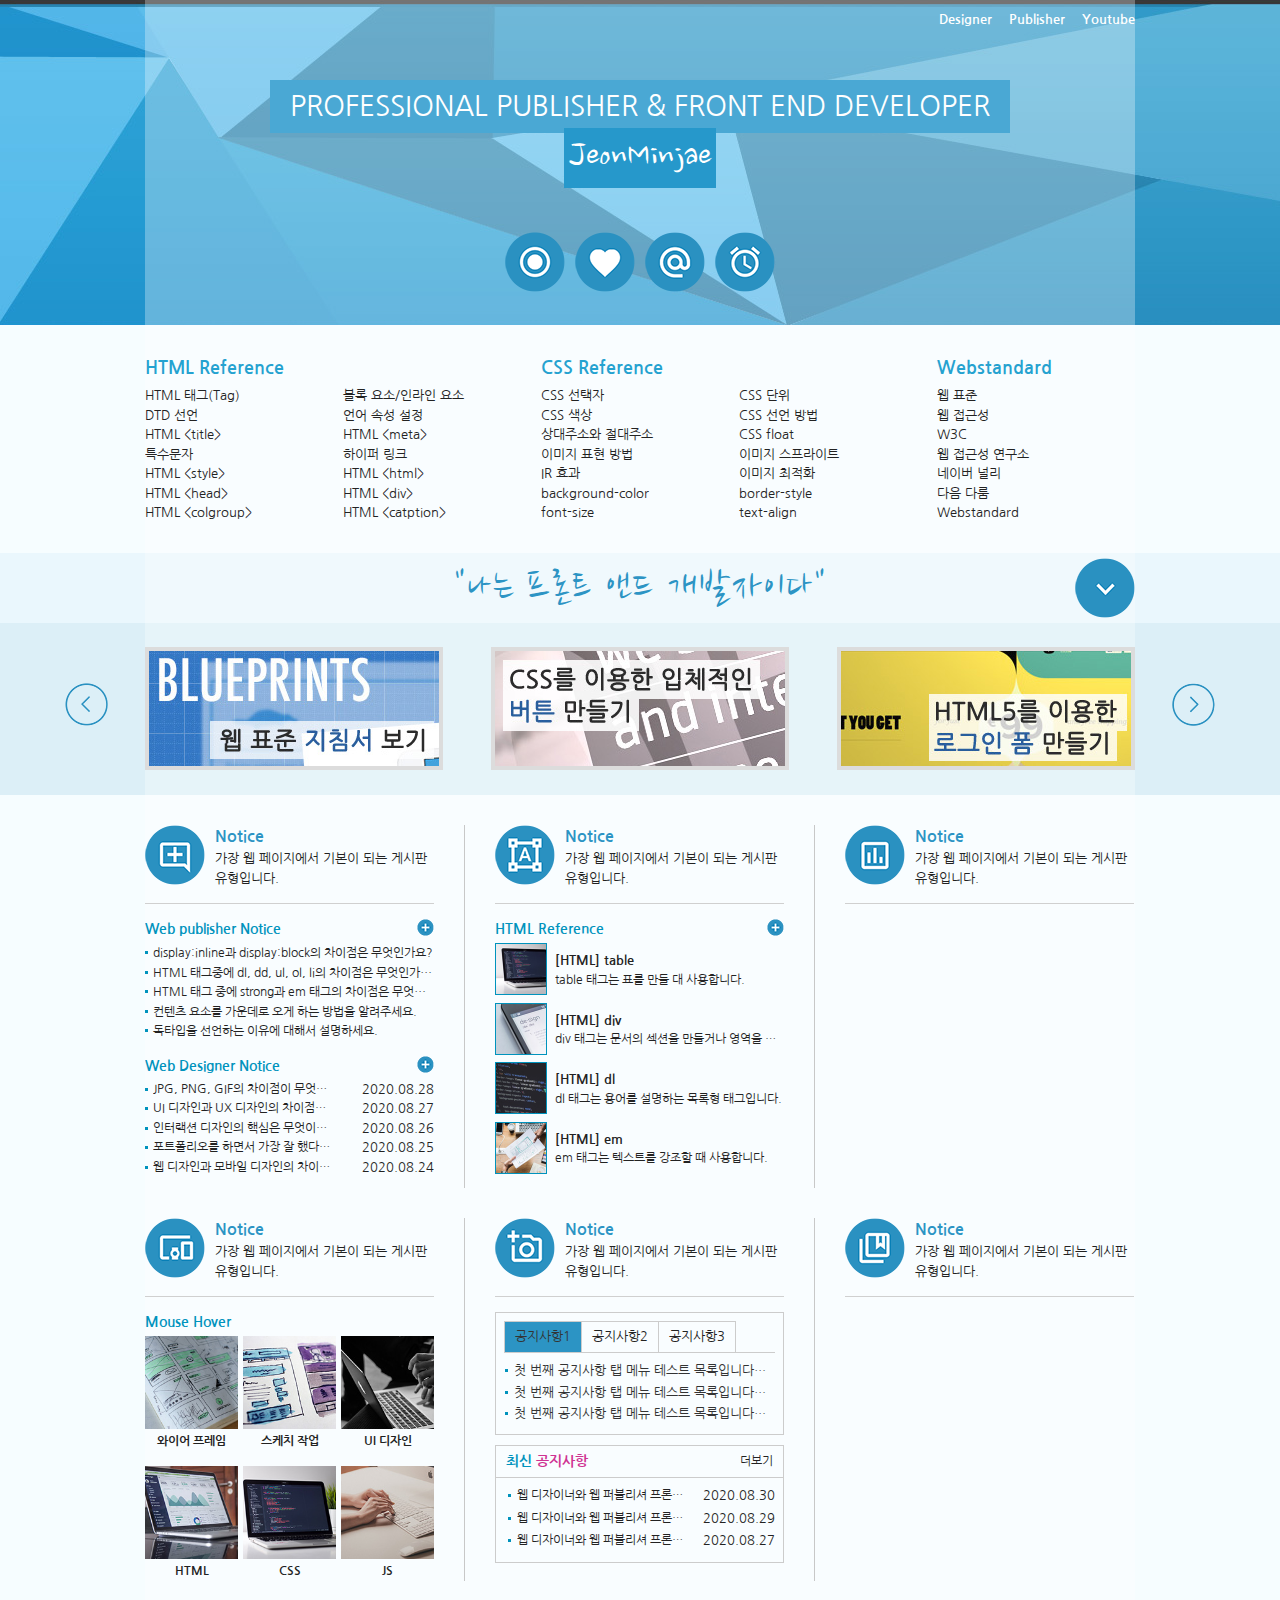
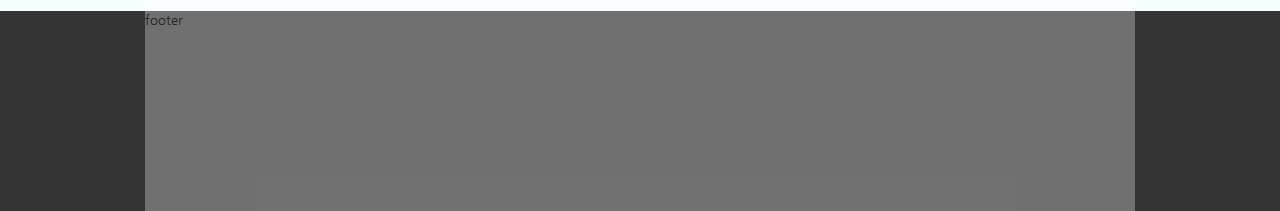
==== index.html @ 644de2c8 "Add files via upload" ====
<!DOCTYPE html>
<!-- 브라우저가 언어를 인식 -->
<html lang="ko">
<head>
    <!-- 언어설정 -->
    <meta charset="UTF-8">
    <meta name="author" content="JeonMinjae">
    <meta name="description" content="웹 표준을 준수한 사이트">
    <meta name="keywords" content="웹스토리보이,웹표준, 웹접근성, 사이트만들기">
    <meta name="generator" content="Visual Studio Code">
    <title>Web Standard Site</title>

    <!-- css Style -->
    <link rel="stylesheet" href="reset.css">
    <link rel="stylesheet" href="style.css">

    <!-- Web-Font -->
    <link href="https://fonts.googleapis.com/css2?family=Nanum+Gothic&display=swap" rel="stylesheet">
    <link href="https://fonts.googleapis.com/css2?family=Nanum+Brush+Script&display=swap" rel="stylesheet">
    <link href="https://fonts.googleapis.com/css2?family=Nanum+Brush+Script&display=swap" rel="stylesheet">

</head>
<body>
    <!-- 스킵 내비게이션 -->
    <div id="skip">
        <a href="#cont_nav">전체 메뉴 바로가기</a>
        <a href="#cont_ban">배너 메뉴 바로가기</a>
        <a href="#cont_cont">컨텐츠 영역 바로가기</a>
    </div>
    <!-- //스킵내비게이션 -->

    <div id="wrap">
        <div id="header">
            <div class="container">
                <div class="header">
                    <div class="header-menu">
                        <a href="#">Designer</a>
                        <a href="#">Publisher</a>
                        <a href="#">Youtube</a>
                    </div>
                    <!-- //header-menu -->
                    <div class="header-tit">
                        <h1>Professional Publisher &amp; Front End Developer</h1><br>
                        <a href="#">JeonMinjae</a>
                    </div>
                    <!-- //header-tit -->

                    <!-- 이미지를 표현하는 방법
                        1. img 태그로 표현(의미가 있을 때)/ alt 태그- 대체 문자 표현 필요
                        2. background 속성(의미가 없을 때) - 대체 문자 필요x
                        3. (최근)이미지를 background 속성으로 표현 / 가상으로 대체를 문자를 만들어줌(IR 효과)
                            이미지 스프라이트 속성때문// 용량 최소화 등등 효과있음
                    -->
                    <div class="header-icon">
                        <a href="#" class="icon1"><span class="ir_pm">icon1</span></a> 
                        <a href="#" class="icon2"><span class="ir_pm">icon2</span></a> 
                        <a href="#" class="icon3"><span class="ir_pm">icon3</span></a> 
                        <a href="#" class="icon4"><span class="ir_pm">icon4</span></a> 
                    </div>
                    <!-- //header-icon -->
                </div>
            </div>
        </div>
        <!-- header -->

        <div id="contents">
            <div id="cont_nav">
                <div class="container">
                    <h2 class="ir_su">전체 메뉴</h2>
                    <div class="nav">
                        <div>
                            <h3>HTML Reference</h3>
                            <ol>
                                <li><a href="#">HTML 태그(Tag)</a></li>
                                <li><a href="#">블록 요소/인라인 요소</a></li>
                                <li><a href="#">DTD 선언</a></li>
                                <li><a href="#">언어 속성 설정</a></li>
                                <li><a href="#">HTML &lt;title></a></li>
                                <li><a href="#">HTML &lt;meta></a></li>
                                <li><a href="#">특수문자</a></li>
                                <li><a href="#">하이퍼 링크</a></li>
                                <li><a href="#">HTML &lt;style></a></li>
                                <li><a href="#">HTML &lt;html></a></li>
                                <li><a href="#">HTML &lt;head></a></li>
                                <li><a href="#">HTML &lt;div></a></li>
                                <li><a href="#">HTML &lt;colgroup></a></li>
                                <li><a href="#">HTML &lt;catption></a></li>
                            </ol>
                        </div>
                        <div>
                            <h3>CSS Reference</h3>
                            <ol>
                                <li><a href="#">CSS 선택자</a></li>
                                <li><a href="#">CSS 단위</a></li>
                                <li><a href="#">CSS 색상</a></li>
                                <li><a href="#">CSS 선언 방법</a></li>
                                <li><a href="#">상대주소와 절대주소</a></li>
                                <li><a href="#">CSS float</a></li>
                                <li><a href="#">이미지 표현 방법</a></li>
                                <li><a href="#">이미지 스프라이트</a></li>
                                <li><a href="#">IR 효과</a></li>
                                <li><a href="#">이미지 최적화</a></li>
                                <li><a href="#">background-color</a></li>
                                <li><a href="#">border-style</a></li>
                                <li><a href="#">font-size</a></li>
                                <li><a href="#">text-align</a></li>
                            </ol>
                        </div>
                        <div class="last">
                            <h3>Webstandard</h3>
                            <ol>
                                <li><a href="#">웹 표준</a></li>
                                <li><a href="#">웹 접근성</a></li>
                                <li><a href="#">W3C</a></li>
                                <li><a href="#">웹 접근성 연구소</a></li>
                                <li><a href="#">네이버 널리</a></li>
                                <li><a href="#">다음 다룸</a></li>
                                <li><a href="#">Webstandard</a></li>
                            </ol>
                        </div>
                    </div>
                </div>
            </div>
            <!-- //content_nav-->
            <div id="cont_tit">
                <div class="container">
                    <div class="tit">
                        <h2>"나는 프론트 앤드 개발자이다"</h2>
                        <a href="#" class="btn"><span class="ir_pm">전체 메뉴</span></a>
                    </div>
                </div>
            </div>
            <!-- //cont_tit -->

            <div id="cont_ban">
                <div class="container">
                    <div class="ban">
                        <a href="#" class="prev"><spa class="ir_pm">이전 이미지</span></a>
                        <ul>
                            <li class="ban_img1"><a href="#"><img src="img/banner_link1.jpg" alt="웹 표준 지침서 보기"></a></li>
                            <li class="ban_img2"><a href="#"><img src="img/banner_link2.jpg" alt="CSS 버튼 만들기"></a></li>
                            <li class="ban_img3"><a href="#"><img src="img/banner_link3.jpg" alt="로그인 폼 만들기"></a></li>
                        </ul>
                        <a href="#" class="next"><span class="ir_pm">다음 이미지</span></a>
                    </div>
                </div>
            </div>
            <!-- //cont_ban -->
            <div id="cont_cont">
                <div class="container">
                    <div class="cont">
                        <div class="column col1">
                            <h3><span class="ico_img ir_pm">아이콘</span><span class="ico_title">Notice</span></h3>
                            <p class="ico_desc">가장 웹 페이지에서 기본이 되는 게시판 유형입니다.</p>
                            <!-- 게시판 -->
                            <div class="notice">
                                <h4>Web publisher Notice</h4>
                                <ul>
                                    <li><a href="#">display:inline과 display:block의 차이점은 무엇인가요?</a></li>
                                    <li><a href="#">HTML 태그중에 dl, dd, ul, ol, li의 차이점은 무엇인가요?</a></li>
                                    <li><a href="#">HTML 태그 중에 strong과 em 태그의 차이점은 무엇인가요?</a></li>
                                    <li><a href="#">컨텐츠 요소를 가운데로 오게 하는 방법을 알려주세요.</a></li>
                                    <li><a href="#">독타입을 선언하는 이유에 대해서 설명하세요.</a></li>
                                </ul>
                                <a href="#" class="more ir_pm" title="더보기">더보기</a>
                            </div>
                            <!-- //게시판 -->
                            
                            <!-- 게시판2 -->
                            <div class="notice2">
                                <h4>Web Designer Notice</h4>
                                <ul>
                                    <li><a href="#">JPG, PNG, GIF의 차이점이 무엇인가요?</a><span>2020.08.28</span></li>
                                    <li><a href="#">UI 디자인과 UX 디자인의 차이점을 설명하세요.</a><span>2020.08.27</span></li>
                                    <li><a href="#">인터랙션 디자인의 핵심은 무엇이라고 생각하나요?</a><span>2020.08.26</span></li>
                                    <li><a href="#">포트폴리오를 하면서 가장 잘 했다고 생각하는 부분은 무엇인가요?</a><span>2020.08.25</span></li>
                                    <li><a href="#">웹 디자인과 모바일 디자인의 차이가 무엇이라고 생각하나요?</a><span>2020.08.24</span></li>
                                </ul>
                                <a href="#" class="more ir_pm" title="더보기">더보기</a>
                            </div>
                            <!-- //게시판2 -->
                        </div> 
                        <!-- // col1-->
                        <div class="column col2">
                            <h3><span class="ico_img ir_pm">아이콘</span><span class="ico_title">Notice</span></h3>
                            <p class="ico_desc">가장 웹 페이지에서 기본이 되는 게시판 유형입니다.</p>
                            <!-- 게시판3 -->
                            <div class="notice3">
                                <h4>HTML Reference</h4>
                                <ul>
                                    <li>
                                        <a href="#">
                                            <img src="img/notice01.jpg" alt="이미지1">
                                            <strong>[HTML] table</strong>
                                            <span>table 태그는 표를 만들 대 사용합니다.</span>
                                        </a>
                                    </li>
                                    <li>
                                        <a href="#">
                                            <img src="img/notice02.jpg" alt="이미지2">
                                            <strong>[HTML] div</strong>
                                            <span>div 태그는 문서의 섹션을 만들거나 영역을 나눌 때 사용합니다.</span>
                                        </a>
                                    </li>
                                    <li>
                                        <a href="#">
                                            <img src="img/notice03.jpg" alt="이미지3">
                                            <strong>[HTML] dl</strong>
                                            <span>dl 태그는 용어를 설명하는 목록형 태그입니다.</span>
                                        </a>
                                    </li>
                                    <li>
                                        <a href="#">
                                            <img src="img/notice04.jpg" alt="이미지4">
                                            <strong>[HTML] em</strong>
                                            <span>em 태그는 텍스트를 강조할 때 사용합니다.</span>
                                        </a>
                                    </li>
                                </ul>
                                <a href="#" class="more ir_pm" title="더보기">더보기</a>
                            </div>
                            <!-- //게시판3 -->
                        </div> 
                        <!-- // col2-->
                        <div class="column col3">
                            <h3><span class="ico_img ir_pm">아이콘</span><span class="ico_title">Notice</span></h3>
                            <p class="ico_desc">가장 웹 페이지에서 기본이 되는 게시판 유형입니다.</p>
                        </div> 
                        <!-- // col3-->
                        <div class="column col4">
                            <h3><span class="ico_img ir_pm">아이콘</span><span class="ico_title">Notice</span></h3>
                            <p class="ico_desc">가장 웹 페이지에서 기본이 되는 게시판 유형입니다.</p>
                            
                            <!-- 오버 효과1 -->
                            <div class="notice_hover">
                                <h4>Mouse Hover</h4>
                                <ul>
                                    <li>
                                        <a href="#">
                                            <span><img src="img/sban01.jpg" alt="이미지1"> <em>바로 가기</em></span>
                                            <strong>와이어 프레임</strong>
                                        </a>
                                    </li>
                                    <li>
                                        <a href="#">
                                            <span><img src="img/sban02.jpg" alt="이미지2"> <em>바로 가기</em></span>
                                            <strong>스케치 작업</strong>
                                        </a>
                                    </li>
                                    <li>
                                        <a href="#">
                                            <span><img src="img/sban03.jpg" alt="이미지3"> <em>바로 가기</em></span>
                                            <strong>UI 디자인</strong>
                                        </a>
                                    </li>
                                </ul>
                            </div>
                            <!-- //오버 효과1 -->

                            <!-- 오버 효과2 -->
                            <div class="notice_hover mt15">
                                <h4 class="ir_su">Mouse Hover</h4>
                                <ul>
                                    <li>
                                        <a href="#">
                                            <span><img src="img/sban04.jpg" alt="이미지4"> <em>바로 가기</em></span>
                                            <strong>HTML</strong>
                                        </a>
                                    </li>
                                    <li>
                                        <a href="#">
                                            <span><img src="img/sban05.jpg" alt="이미지5"> <em>바로 가기</em></span>
                                            <strong>CSS</strong>
                                        </a>
                                    </li>
                                    <li>
                                        <a href="#">
                                            <span><img src="img/sban06.jpg" alt="이미지6"> <em>바로 가기</em></span>
                                            <strong>JS</strong>
                                        </a>
                                    </li>
                                </ul>
                            </div>
                            <!-- //오버 효과2 -->
                            
                        </div> 
                        <!-- // col4-->
                        <div class="column col5">
                            <h3><span class="ico_img ir_pm">아이콘</span><span class="ico_title">Notice</span></h3>
                            <p class="ico_desc">가장 웹 페이지에서 기본이 되는 게시판 유형입니다.</p>
                            <!-- 탭 메뉴 -->
                            <div class="tap-menu">
                                <h4 class="ir_su">탭 메뉴</h4>
                                <ul>
                                    <li class="active"><a href="#">공지사항1</a>
                                        <ul>
                                            <li><a href="#">첫 번째 공지사항 탭 메뉴 테스트 목록입니다. 첫 번째 공지사항 탭 메뉴 테스트 목록입니다.</a></li>
                                            <li><a href="#">첫 번째 공지사항 탭 메뉴 테스트 목록입니다. 첫 번째 공지사항 탭 메뉴 테스트 목록입니다.</a></li>
                                            <li><a href="#">첫 번째 공지사항 탭 메뉴 테스트 목록입니다. 첫 번째 공지사항 탭 메뉴 테스트 목록입니다.</a></li>
                                        </ul>
                                    </li>
                                    <li><a href="#">공지사항2</a>
                                        <ul style="display: none;">
                                            <li><a href="#">두 번째 공지사항 탭 메뉴 테스트 목록입니다.</a></li>
                                            <li><a href="#">두 번째 공지사항 탭 메뉴 테스트 목록입니다.</a></li>
                                            <li><a href="#">두 번째 공지사항 탭 메뉴 테스트 목록입니다.</a></li>
                                        </ul>
                                    </li>
                                    <li><a href="#">공지사항3</a>
                                        <ul style="display: none;">
                                            <li><a href="#">세 번째 공지사항 탭 메뉴 테스트 목록입니다.</a></li>
                                            <li><a href="#">세 번째 공지사항 탭 메뉴 테스트 목록입니다.</a></li>
                                            <li><a href="#">세 번째 공지사항 탭 메뉴 테스트 목록입니다.</a></li>
                                        </ul>
                                    </li>
                                </ul>
                            </div>
                            <!-- //탭 메뉴 -->
                            <!-- 게시판4 -->
                            <div class="notice4">
                                <ul> 
                                    <li><h4>최신 <em>공지사항</em> <span><a href="#">더보기</a></span></h4>
                                        <ul>
                                            <li><a href="#">웹 디자이너와 웹 퍼블리셔 프론트 엔드 개발자</a><span>2020.08.30</span></li>
                                            <li><a href="#">웹 디자이너와 웹 퍼블리셔 프론트 엔드 개발자</a><span>2020.08.29</span></li>
                                            <li><a href="#">웹 디자이너와 웹 퍼블리셔 프론트 엔드 개발자</a><span>2020.08.27</span></li>
                                        </ul>
                                    </li>
                                    
                                </ul>
                            </div>
                            <!-- //게시판4 -->
                        </div> 
                        <!-- // col5-->
                        <div class="column col6">
                            <h3><span class="ico_img ir_pm">아이콘</span><span class="ico_title">Notice</span></h3>
                            <p class="ico_desc">가장 웹 페이지에서 기본이 되는 게시판 유형입니다.</p>
                        </div> 
                        <!-- // col6-->
                    </div>
                    <!-- //cont -->
                </div>
                <!-- //container -->
            </div>
            <!-- //cont_cont -->
        </div>
        <!-- //contents -->

        <div id="footer">
            <div class="container">footer</div>
        </div>
        <!-- //footer -->
    </div>
    <!-- //wrap -->

</body>
</html>
---- style.css ----
/* css 언어설정 */
@charset "utf-8";

/* 스킵 내비게이션 */
#skip{
    position: relative;
}
#skip a{
    /* 절대적인 위치 */
    position: absolute;
    left: 0px;
    top: -35px;
    border: 1px solid #fff;
    background: #333;
    color: #fff;
    line-height: 30px;
    width: 150px;
    text-align: center;
    font-size: 14px;
}
/* //스킵네비게이션 */


/* focus는 마우스가 탭됬을때 */
#skip a:active, #skip a:focus{
    top:0px;
}

/* 레이아웃 */
#header{
    height: 325px;
    /* repeat-x x축으로 반복 */
    background: url(img/header_bg.jpg) center top repeat-x;
}
#footer{
    height: 200px;
    background: #333;
}

/* 컨텐츠 레이아웃 */
#cont_nav { background-color: #f6fdff;}
#cont_tit { background-color: #EAF7FD;}
#cont_ban { background-color: #dceff7;}
#cont_cont { background-color: #f6fdff;}

/* 컨테이너 */
.container{
    width: 990px;
    margin: 0 auto;
    height: inherit;
    background: rgba(255, 255, 255, 0.3);
}
/* //컨테이너 */


/* 헤더 */
.header .header-menu{
    text-align: right;
    font-weight: 600;
}
.header .header-menu a{
    color:#fff;
    padding: 10px 0px 10px 13px;
    /* a태그는 inline 구조라 위아래 padding이 안먹힘 따라서 
    inline-block 구조로 해줘야함 */
    display: inline-block;
}
.header .header-menu a:hover{
    color: #666;
}
.header .header-tit{
    text-align: center;
}
.header .header-tit h1{
    background-color: #4aa8d4;
    font-size: 28px;
    padding: 5px 20px 6px 20px;
    display: inline-block;
    color: #fff;
    margin-top: 40px;
    font-weight: normal;
    text-transform: uppercase;
}
.header .header-tit a{
    display: inline-block;
    background-color: #2698cb;
    font-size: 40px;
    color:#fff;
    padding: 0 5px;
    margin-top: -5px;
    font-family: 'Nanum Brush Script', cursive;
}
.header .header-icon{
    text-align: center;
    margin-top: 30px;
}
.header .header-icon a{
    width: 60px;
    height: 60px;
    background: url(img/icon.png);
    display: inline-block;
    margin: 0 3px;
}
.header .header-icon a.icon1{
    background-position: 0 0;
}
.header .header-icon a.icon2{
    background-position: 0 -60px;
}
.header .header-icon a.icon3{
    background-position: 0 -120px;
}
.header .header-icon a.icon4{
    background-position: 0 -180px;
}
.header .header-icon a.icon1:hover{
    background-position: -60px 0;
}
.header .header-icon a.icon2:hover{
    background-position: -60px -60px;
}
.header .header-icon a.icon3:hover{
    background-position: -60px -120px;
}
.header .header-icon a.icon4:hover{
    background-position: -60px -180px;
}
/* //헤더 */


/* 전체 메뉴*/

/* float: left로 인한 영역깨짐(height:0) 방지법
    1. 깨지는 영역에 똑같이 float:left를 사용(비추) 왜? 모든 영역에 float 사용해야 됨
    2. float의 성질을 차단하는 clear:both; 를 사용한다. (X) 왜? 어떤 영역이 깨졌는지 찾기 어려움
    3. float을 사용한 상위 박스한테 overflow:hidden을 사용(O) 현재 수준에 맞음
    4. clearfix를 사용 (O) 가장 좋은 방법
*/
.nav{
    overflow: hidden;
    padding: 30px 0;
}
.nav > div {
    float: left;
    width: 40%;
}
/*last-child는 ie9부터 사용 가능*/
.nav > div:last-child{
    width: 20%;
}
.nav > div h3{
    font-size: 18px;
    color: #25a2d0;
    margin-bottom: 4px;
    font-weight: bold;
}
.nav > div ol{
    overflow: hidden;
}
.nav > div ol li{
    float: left;
    width: 50%;
}
.nav > div.last ol li{
    width: 100%;
}
.nav > div ol li a:hover{
    text-decoration: underline;
}
/* //전체 매뉴 */


/* 타이틀 */
.tit{
    position: relative;
    /* 자식 태그의 포지션 absoulte는 포지션 relative속성을 준 부모 태그가 기준점이 된다. */
    
}
.tit h2{
    font-size: 40px;
    text-align: center;
    padding: 5px 0;
    letter-spacing: 2px;  /* letter-spacing: 글자간의 간격 */
    color: #2c94c4;
    font-family: 'Nanum Brush Script', cursive;
}
.tit .btn{
    position: absolute;
    top: 5px;
    right: 0;
    width: 60px;
    height: 60px;
    background: url(img/icon.png) no-repeat 0 -600px;
}
/* //타이틀 */


/* 배너 */
.ban{
    position: relative;
    padding: 24px 0 20px;
}
.ban a.prev {
    left: -80px;
    position: absolute;
    top: 60px;
    width: 43px;
    height: 43px;
    background: url(img/icon.png) no-repeat -150px 0;
}
.ban a.prev:hover{
    background-position: -193px 0;
}
.ban a.next{
    right: -80px;
    position: absolute;
    top: 60px;
    width: 43px;
    height: 43px;
    background: url(img/icon.png) no-repeat -150px -43px;
}
.ban a.next:hover{
    background-position: -193px -43px;
}
.ban ul{
    overflow: hidden;
}
.ban ul li{
    float: left;
    width: 330px;

}
    /* :last-child와 :nth-child는 ie9부터 적용 가능 */
    /* 
        .ban ul li:last-child{
        text-align: right;
        }
        .ban ul li:nth-child(2){
        text-align: center;
        } 
    */
.ban ul li.ban_img1{
    text-align: left;
}
.ban ul li.ban_img2{
    text-align: center;
}
.ban ul li.ban_img3{
    text-align: right;
}
.ban ul li img{
    border: 4px solid #dcdcdc;
}
.ban ul li img:hover{
    border-color: #98bcdc;
}
/* //배너 */


/* 컨텐츠 */
.cont{
    overflow: hidden;
    padding-top : 30px;
}
.cont .column {
    width: 289px;
    height: 363px;
    float: left;
    margin: 0 30px 30px 0;
    padding-right: 30px;
    position: relative;
}
.cont .col1{
    border-right: 1px solid #c8c8c8;
}
.cont .col2{
    border-right: 1px solid #c8c8c8;
}
.cont .col3{
    margin-right: 0;
    padding-right: 0;
}
.cont .col4{
    border-right: 1px solid #c8c8c8;
}
.cont .col5{
    border-right: 1px solid #c8c8c8;
}
.cont .col6{
    margin-right: 0;
    padding-right: 0;
}
.cont .column .ico_img{
    display: block;
    width: 60px;
    height: 60px;
    background: url(img/icon.png);
    position: absolute;
    left: 0;
    top: 0;
}
.cont .column .ico_title{
    padding-left: 70px;
    font-size: 16px;
    color: #2c94c4;
    font-weight: bold;
}
.cont .column .ico_desc{
    padding-left: 70px;
    border-bottom: 1px solid #d0d0d0;
    padding-bottom: 15px;
    margin-bottom: 15px;
}
.cont .col1 .ico_img{
    background-position: 0px -240px;
}
.cont .col2 .ico_img{
    background-position: 0px -300px;
}
.cont .col3 .ico_img{
    background-position: 0px -360px;
}
.cont .col4 .ico_img{
    background-position: 0px -420px;
}
.cont .col5 .ico_img{
    background-position: 0px -480px;
}
.cont .col6 .ico_img{
    background-position: 0px -540px;
}
.cont .col1 .ico_img:hover{
    background-position: -60px -240px;
}
.cont .col2 .ico_img:hover{
    background-position: -60px -300px;
}
.cont .col3 .ico_img:hover{
    background-position: -60px -360px;
}
.cont .col4 .ico_img:hover{
    background-position: -60px -420px;
}
.cont .col5 .ico_img:hover{
    background-position: -60px -480px;
}
.cont .col6 .ico_img:hover{
    background-position: -60px -540px;
}
/* //컨텐츠 */


/* 게시판 */
.notice{
    position: relative;
}
.notice h4 {
    font-size: 14px;
    color: #0093bd;
    padding-bottom: 3px;
    font-weight: bold;
}
.notice ul li {
    /* li 한줄 효과 */
    overflow: hidden;
    text-overflow: ellipsis;
    white-space: nowrap;
    /* li앞에 점 만들기 */
    background: url(img/dot.gif) no-repeat 0 8px;
    padding-left: 8px;
}
.notice ul li a {
    font-size: 12px;
}
.notice a.more{
    position: absolute;
    right: 0;
    top: 0;
    display: block;
    background: url(img/icon.png) -150px -90px;
    width: 17px;
    height: 17px;
}
/* //게시판1 */

/* 게시판2 */
.notice2 {
    position: relative;
    margin-top: 15px;
}
.notice2 h4{
    font-size: 14px;
    color: #0093bd;
    padding-bottom: 3px;
    font-weight: bold;
}
.notice2 li{
    overflow: hidden;
    background: url(img/dot.gif) no-repeat 0 8px;
    padding-left: 8px;
}
.notice2 li a{
    font-size: 12px;
    float: left;
    width: 65%;
    overflow: hidden;
    text-overflow: ellipsis;
    white-space: nowrap;
}
.notice2 li span{
    float: right;
    width: 30%;
    text-align: right;
}
.notice2 a.more{
    position: absolute;
    right: 0;
    top: 0;
    display: block;
    background: url(img/icon.png) -150px -90px;
    width: 17px;
    height: 17px;
}
/* //게시판2 */

/* 게시판3 */
.notice3{
    position: relative;
}
.notice3 h4{
    font-size: 14px;
    color: #0093bd;
    padding-bottom: 3px;
    font-weight: bold;
}

.notice3 li{
    position: relative;
    padding: 8px 0 14px 60px;
}

.notice3 li a img{
    width: 50px;
    position: absolute;
    left: 0;
    top: 0;
    border: 1px solid #0093bd;
}
.notice3 li a strong{
    display: block;
    /* 한 줄 효과 */
    overflow: hidden;
    text-overflow: ellipsis;
    white-space: nowrap;
}
.notice3 li a span{
    display: block;
    overflow: hidden;
    text-overflow: ellipsis;
    white-space: nowrap;
    font-size: 12px;
}
.notice3 a.more{
    position: absolute;
    right: 0;
    top: 0;
    display: block;
    background: url(img/icon.png) -150px -90px;
    width: 17px;
    height: 17px;
}
/* //게시판3 */

/* 마우스 오버 효과1 */
.notice_hover h4{
    font-size: 14px;
    color: #0093bd;
    padding-bottom: 3px;
    font-weight: bold;
}
.notice_hover ul {
    overflow: hidden;
}
.notice_hover li {
    float: left;
    width: 93px;
    margin-right: 5px;
    text-align: center;
}
.notice_hover li:last-child{
    margin-right: 0;
}
.notice_hover li a span{
    position: relative;
    display: block;
    width: 93px;
    height: 93px;
    line-height: 93px;
}
.notice_hover li a span img{
    width: 100%;
}
.notice_hover li a span em {
    position: absolute;
    left: 0;
    top: 0;
    background-color: rgba(0, 0, 0, 0.7);
    color: #fff;
    width: 100%;
    height: 100%;
    /* 호버 효과 줄때 visibility: hidden, visible 이용 */
    visibility: hidden;
}
.notice_hover li a span:hover em{
    visibility: visible;
}
.notice_hover li a strong{
    display: inline-block;
    padding-top: 3px;
    font-size: 12px;
}

/* //마우스 오버 효과1 */

/* 
콘텐츠 요소를 보이지 않게 하는 방법
    1. display: none <-> display: block (영역이 사라짐)
    2. visibility : hidden <-> visibility : visible; (영역 유지)
    3. opacity: 0 <-> opacity: 1; (영역 유지)
    4. width: 0, height: 0, overflow:hidden; 
*/

/* tap-menu */

.tap-menu{
    position: relative;
    border: 1px solid #ccc;
    padding: 8px;
    height: 105px;
}
.tap-menu ul{
    overflow: hidden;
    border-bottom:  1px solid #ccc;
}
.tap-menu ul li{
    float: left;
    border: 1px solid #ccc;

    /* 겹치는 border을 한 줄로 보이게 하는 방법 */
    margin-right: -1px;
    margin-bottom: -1px;
    
}
.tap-menu ul li a{
    display: block;
    padding: 5px 10px;
}
.tap-menu ul li ul{
    position: absolute;
    left: 0;
    top: 48px;
    width: 270px;
    border: 0;
}
.tap-menu ul li ul li{
    float: none;
    border: 0;
    background:url(img/dot.gif) no-repeat 9px 8px;
    padding-left: 18px;
}
.tap-menu ul li ul li a{
    overflow: hidden;
    text-overflow: ellipsis;
    white-space: nowrap;
    width: 100%;
    padding: 0 0 3px 0;
}

.tap-menu ul li.active{
    background: #2c94c4;
}
.tap-menu ul li.active a{
    color: #333;
}

/* 게시판4 */
.notice4{
    position: relative;
    padding-top: 10px
}
.notice4 ul{
    float: left;
    border: 1px solid #ccc;
}
.notice4 ul li h4{
    font-size: 14px;
    color: #0093bd;
    padding-top: 3px;
    font-weight: bold;
    padding: 5px 10px;
}
.notice4 ul li h4 em{
    color : #cf3292
}
.notice4 ul li h4 span{
    float: right;
    color: #333;
    font-size: 12px;
    font-weight: normal;
    line-height: 21px;
}
.notice4 ul li ul{
    padding : 8px 3px;
    margin: 0 -1px -1px -1px;
}
.notice4 ul li ul li{
    float: none;
    border: 0;
    background:url(img/dot.gif) no-repeat 9px 8px;
    padding: 0 0 3px 18px;
}
.notice4 ul li ul li a{
    font-size: 12px;
    float: left;
    width: 65%;
    overflow: hidden;
    text-overflow: ellipsis;
    white-space: nowrap;
}
.notice4 ul li ul li span{
    padding-left: 15px;
    width: 35%;
}

/* //게시판4 */
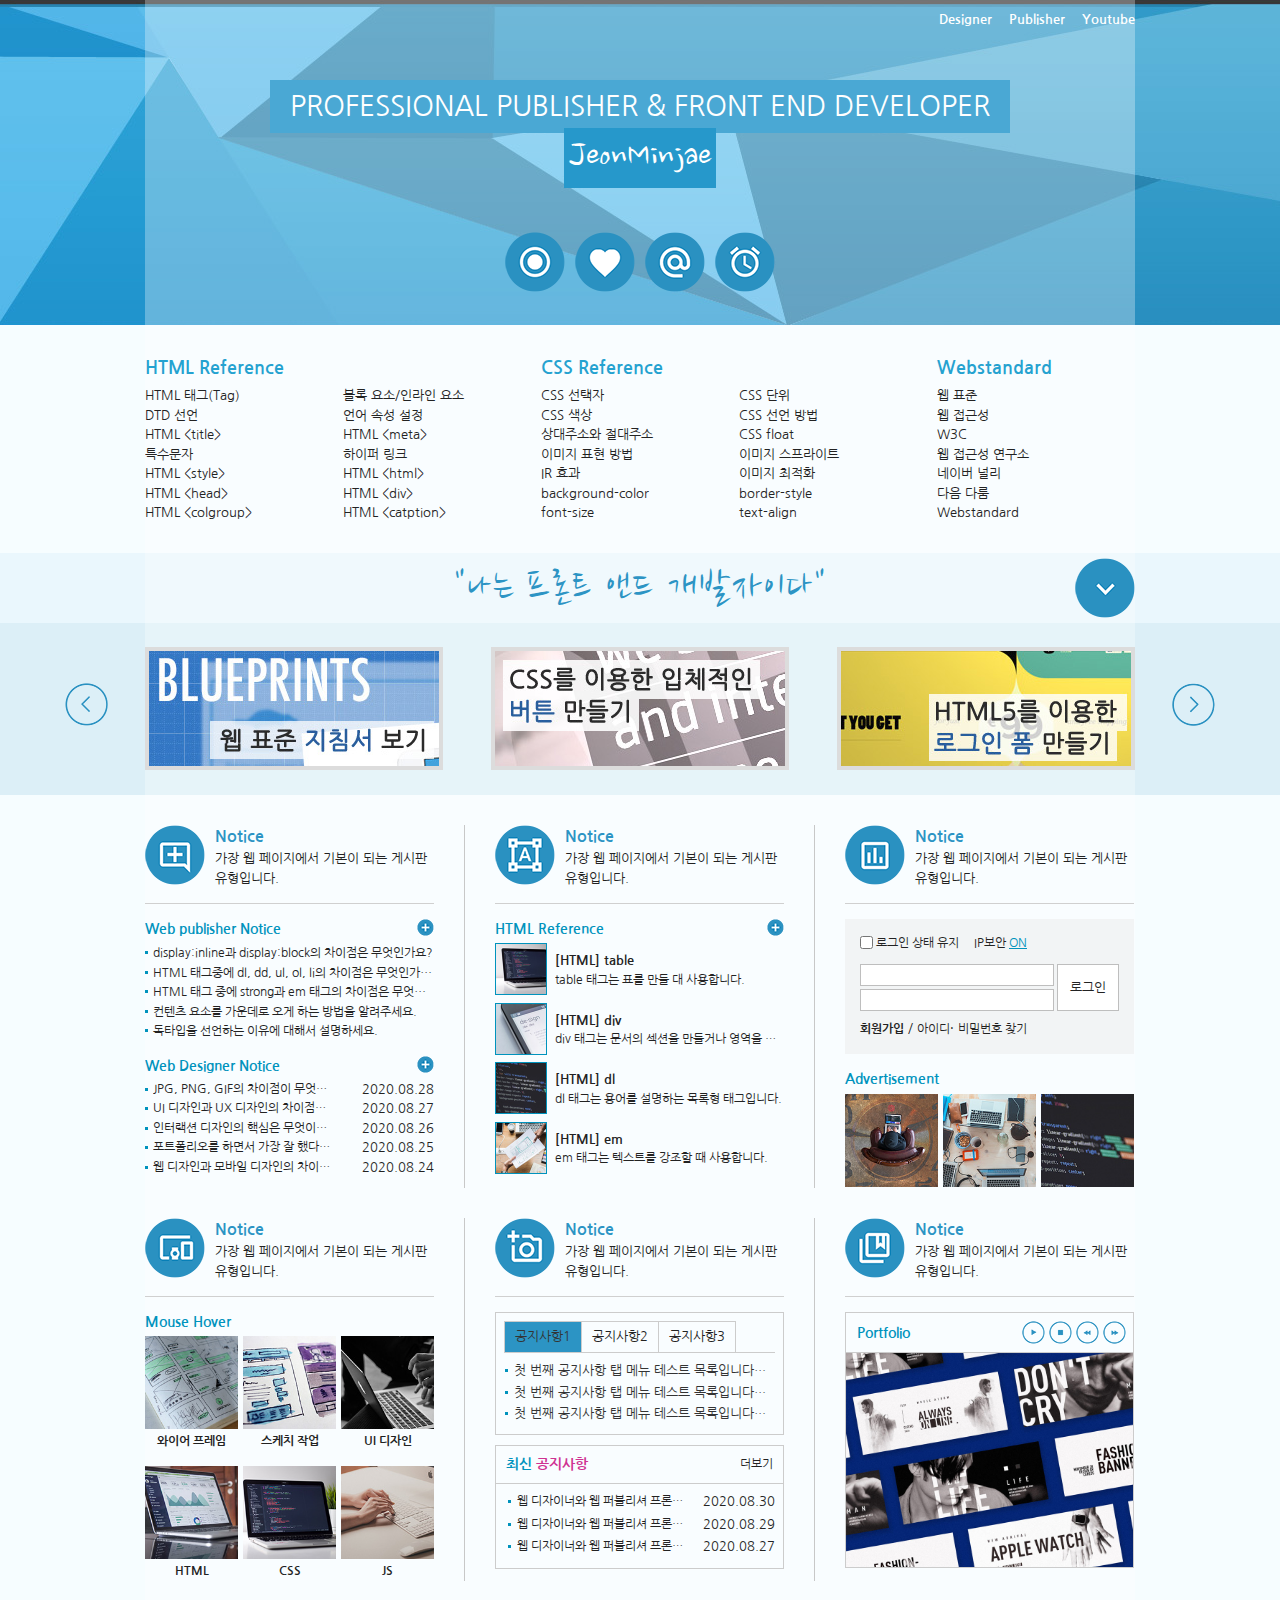
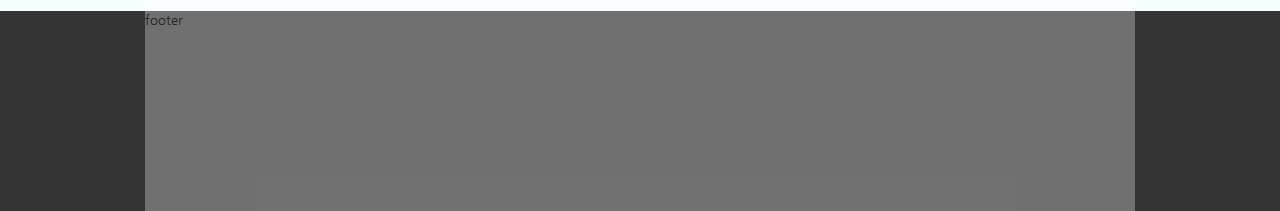
==== commit cb2f700d: "Add files via upload" ====
--- a/index.html
+++ b/index.html
@@ -225,6 +225,58 @@
                         <div class="column col3">
                             <h3><span class="ico_img ir_pm">아이콘</span><span class="ico_title">Notice</span></h3>
                             <p class="ico_desc">가장 웹 페이지에서 기본이 되는 게시판 유형입니다.</p>
+                            <!-- 로그인 폼 -->
+                            <div id="login-wrap">
+                                <h4 class="ir_su">로그인 정보</h4>
+                                <form id="login-form" name="login-form" action="post">
+                                    <fieldset>
+                                        <legend class="ir_su">로그인 및 관련 설정</legend>
+                                        <div class="login-header">
+                                            <h5 class="ir_su">로그인 보안</h5>
+                                            <div class="lh-check">
+                                                <!-- 접근성으로 위해서 input id와 label id를 같게 해줘야함 그러면 글자만 클릭해도 체크됨 -->
+                                                <input id="infor-check" type="checkbox" class="input-check">
+                                                <label for="infor-check">로그인 상태 유지</label>
+                                            </div>
+                                            <div class="lh-ip">
+                                                IP보안 <em>ON</em>
+                                            </div>
+                                        </div>
+                                        <div class="login-content">
+                                            <h5 class="ir_su">로그인 영역</h5>
+                                            <div class="lc-text">
+                                                <label for="uid" class="ir_su">아이디</label>
+                                                <input type="text" name="uid" id="uid" class="input-text" maxlength="20">
+                                                <label for="upw" class="ir_su">비밀번호</label>
+                                                <input type="password" name="upw" id="upw" class="input-text" maxlength="20">
+                                            </div>
+                                            <button class="lc-btn" type="submit">로그인</button>
+                                        </div>
+                                        <div class="login-footer">
+                                            <h5 class="ir_su">로그인 문제 해결</h5>
+                                            <ul>
+                                                <li><a href="#"><strong>회원가입</strong></a> / </li>
+                                                <li><a href="#">아이디</a>&middot;
+                                                <a href="#">비밀번호 찾기</a>
+                                                </li>
+                                                
+                                            </ul>
+                                        </div>
+                                    </fieldset>
+                                </form>
+                            </div>
+                            <!-- //로그인 폼 -->
+
+                            <!-- 팝업 -->
+                            <div class="popup">
+                                <h4>Advertisement</h4>
+                                <ul>
+                                    <li><a href="#"><img src="img/sban07.jpg" alt="이미지1"></a></li>
+                                    <li><a href="#"><img src="img/sban08.jpg" alt="이미지2"></a></li>
+                                    <li class="last"><a href="#"><img src="img/sban09.jpg" alt="이미지3"></a></li>
+                                </ul>
+                            </div>
+                            <!-- //팝업 -->
                         </div> 
                         <!-- // col3-->
                         <div class="column col4">
@@ -335,6 +387,28 @@
                         <div class="column col6">
                             <h3><span class="ico_img ir_pm">아이콘</span><span class="ico_title">Notice</span></h3>
                             <p class="ico_desc">가장 웹 페이지에서 기본이 되는 게시판 유형입니다.</p>
+                            <!-- 갤러리 -->
+                            <div class="gallery">
+                                <h4>Portfolio</h4>
+                                <div class="gallery-btn">
+                                    <ul>
+                                        <li class="gb-icon1"><a href="#"><span class="ir_pm">시작</span></a></li>
+                                        <li class="gb-icon2"><a href="#"><span class="ir_pm">정지</span></a></li>
+                                        <li class="gb-icon3"><a href="#"><span class="ir_pm">이전이미지</span></a></li>
+                                        <li class="gb-icon4"><a href="#"><span class="ir_pm">다음이미지</span></a></li>
+                                    </ul>
+                                </div>
+                                <div class="gallery-img">
+                                    <ul>
+                                        <li><a href="#"><img src="img/gallery01.jpg" alt="갤러리1"></a></li>
+                                        <li><a href="#"><img src="img/gallery02.jpg" alt="갤러리2"></a></li>
+                                        <li><a href="#"><img src="img/gallery03.jpg" alt="갤러리3"></a></li>
+                                        <li><a href="#"><img src="img/gallery04.jpg" alt="갤러리4"></a></li>
+                                        <li><a href="#"><img src="img/gallery05.jpg" alt="갤러리5"></a></li>
+                                    </ul>
+                                </div>
+                            </div>
+                            <!-- //갤러리 -->
                         </div> 
                         <!-- // col6-->
                     </div>
--- a/style.css
+++ b/style.css
@@ -556,6 +556,7 @@
     display: block;
     padding: 5px 10px;
 }
+
 .tap-menu ul li ul{
     position: absolute;
     left: 0;
@@ -577,6 +578,10 @@
     padding: 0 0 3px 0;
 }
 
+.tap-menu ul li ul li a:hover{
+    color: #390;
+}
+
 .tap-menu ul li.active{
     background: #2c94c4;
 }
@@ -598,7 +603,7 @@
     color: #0093bd;
     padding-top: 3px;
     font-weight: bold;
-    padding: 5px 10px;
+    padding: 8px 10px;
 }
 .notice4 ul li h4 em{
     color : #cf3292
@@ -633,4 +638,152 @@
     width: 35%;
 }
 
-/* //게시판4 */+/* //게시판4 */
+
+/* 갤러리 */
+.gallery{
+    border: 1px solid #ccc;
+    height: 254px;
+    position: relative;
+    overflow: hidden;
+}
+.gallery h4{
+    font-size: 14px;
+    color: #0093bd;
+    border-bottom: 1px solid #ccc;
+    padding: 10px 0 8px 11px;
+    font-weight: bold;
+}
+.gallery .gallery-btn{
+    position: absolute;
+    right: 5px;
+    top: 7px;
+
+}
+.gallery .gallery-btn ul {
+    overflow: hidden;
+}
+.gallery .gallery-btn li{
+    float: left;
+    margin: 1px 2px;
+}
+.gallery .gallery-btn li a{
+    display: block;
+    width: 23px;
+    height: 23px;
+    background: url(img/icon.png) no-repeat;
+}
+.gallery .gallery-btn li.gb-icon1 a{
+    background-position: -150px -120px;
+}
+.gallery .gallery-btn li.gb-icon2 a{
+    background-position: -150px -143px;
+}
+.gallery .gallery-btn li.gb-icon3 a{
+    background-position: -150px -166px;
+}
+.gallery .gallery-btn li.gb-icon4 a{
+    background-position: -150px -189px;
+}
+.gallery .gallery-btn li.gb-icon1 a:hover{
+    background-position: -173px -120px;
+}
+.gallery .gallery-btn li.gb-icon2 a:hover{
+    background-position: -173px -143px;
+}
+.gallery .gallery-btn li.gb-icon3 a:hover{
+    background-position: -173px -166px;
+}
+.gallery .gallery-btn li.gb-icon4 a:hover{
+    background-position: -173px -189px;
+}
+.gallery .gallery-img img{
+    width: 100%;
+}
+
+/* //갤러리 */
+
+/* 로그인 */
+#login-wrap{
+    background-color: #f2f4f5;
+    padding: 15px;
+    margin-bottom: 15px;
+}
+.login-header{
+    overflow: hidden;
+    font-size: 12px;
+    height: 30px;
+}
+.login-header .lh-check{
+    float: left;
+    padding-right: 15px;
+}
+.login-header .lh-check .input-check{
+    vertical-align: -2px;
+}
+.login-header .lh-ip{
+    float: left;
+}
+.login-header .lh-ip em{
+    color: #0093bd;
+    text-decoration: underline;
+}
+.login-content{
+    position: relative;
+}
+.login-content .lc-btn{
+    position: absolute;
+    right: 0;
+    top: 0;
+    width: 62px;
+    height: 47px;
+    background-color: #fff;
+    border: 1px solid #bebebe;
+}
+.login-content .input-text{
+    width: 182px;
+    height: 16px;
+    padding: 2px 5px;
+    border: 1px solid #bebebe;
+    margin-bottom: 3px;
+    background-color: #fff;
+}
+.login-footer{
+    margin-top: 5px;
+}
+.login-footer li{
+    display: inline;
+}
+.login-footer li a{
+    font-size: 12px;
+}
+/* //로그인 */
+
+/* 팝업 */
+.popup{
+}
+.popup h4{
+    font-size: 14px;
+    color: #0093bd;
+    padding-bottom: 4px;
+    font-weight: 700;
+}
+.popup ul{
+    overflow: hidden;
+}
+.popup li{
+    float: left;
+    width: 93px;
+    margin-right: 5px;
+}
+.popup li.last{
+    margin-right: 0;
+}
+.popup li a{
+
+}
+.popup li a img{
+    width: 100%;
+}
+/* //팝업 */
+
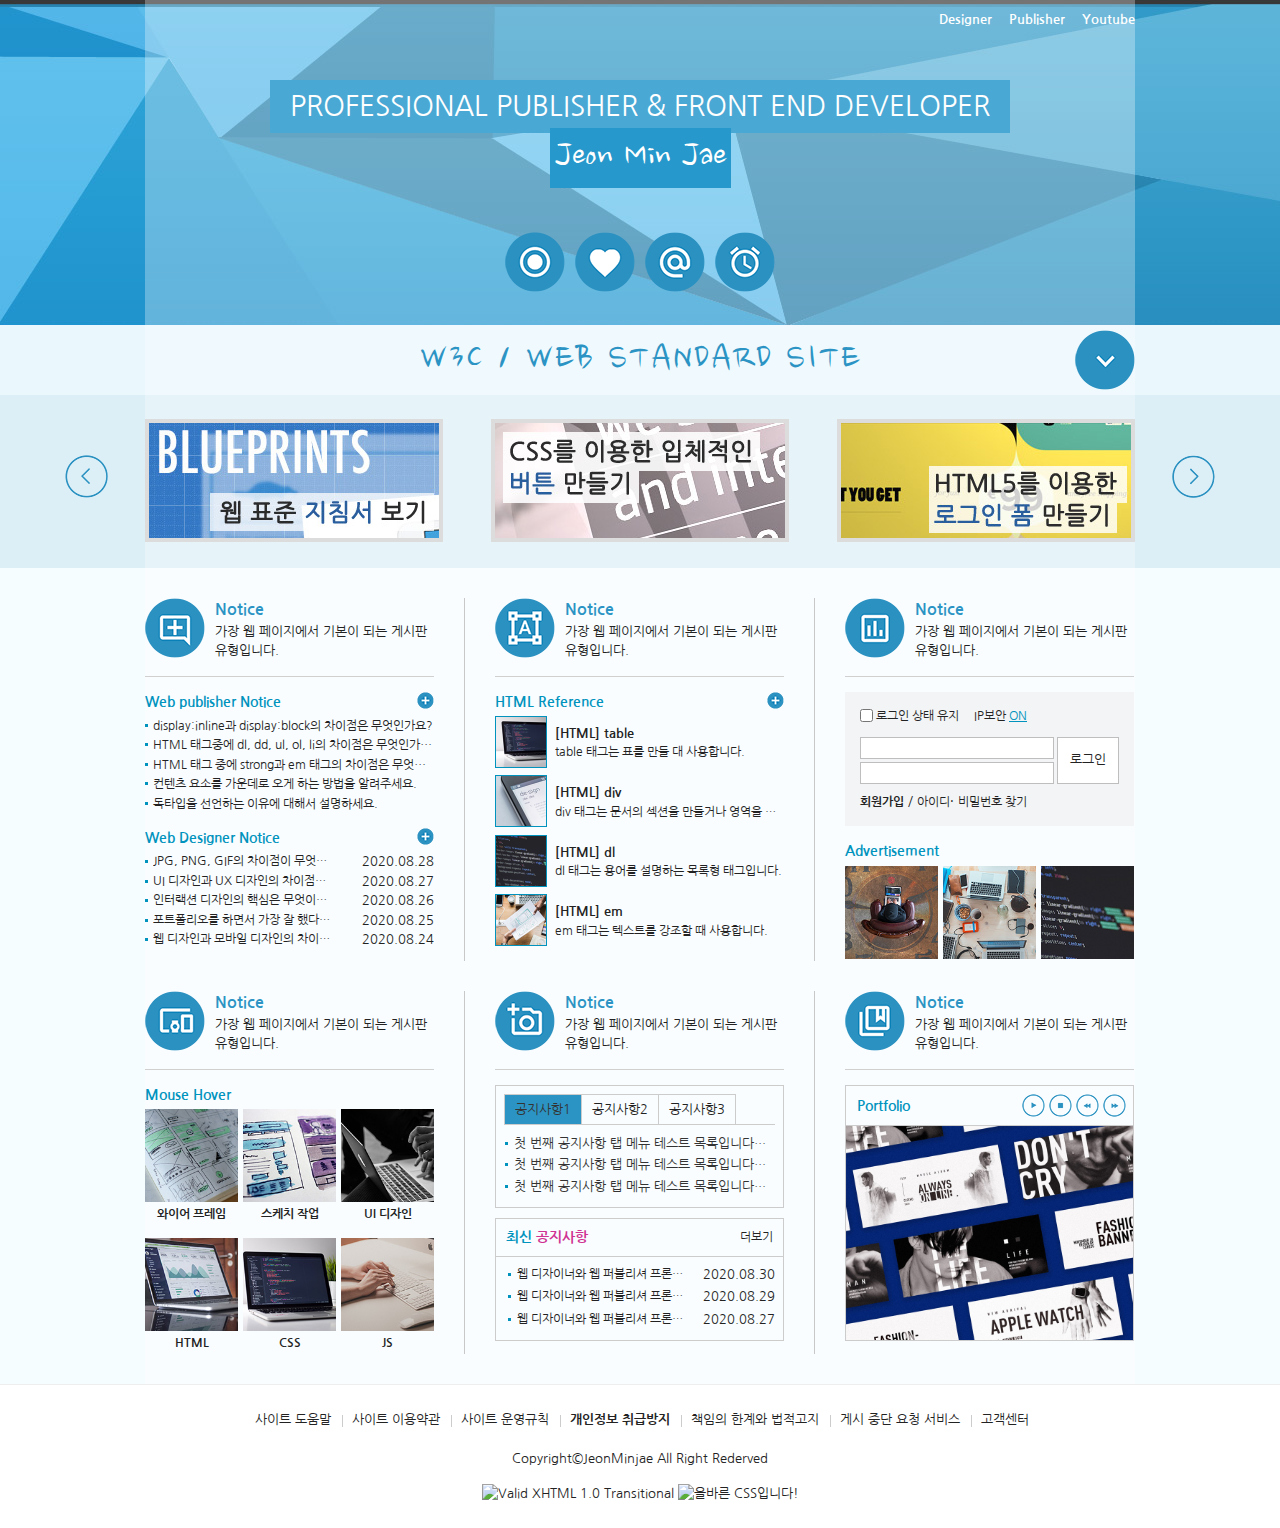
==== commit 6486a20c: "Add files via upload" ====
--- a/index.html
+++ b/index.html
@@ -41,7 +41,7 @@
                     <!-- //header-menu -->
                     <div class="header-tit">
                         <h1>Professional Publisher &amp; Front End Developer</h1><br>
-                        <a href="#">JeonMinjae</a>
+                        <a href="#">Jeon Min Jae</a>
                     </div>
                     <!-- //header-tit -->
 
@@ -125,7 +125,7 @@
             <div id="cont_tit">
                 <div class="container">
                     <div class="tit">
-                        <h2>"나는 프론트 앤드 개발자이다"</h2>
+                        <h2> W3C / WEB STANDARD SITE </h2>
                         <a href="#" class="btn"><span class="ir_pm">전체 메뉴</span></a>
                     </div>
                 </div>
@@ -421,11 +421,40 @@
         <!-- //contents -->
 
         <div id="footer">
-            <div class="container">footer</div>
+            <div class="container">
+                <h2 class="ir_su">푸터 영역</h2>
+                <div class="footer">
+                    <ul>
+                        <li><a href="#">사이트 도움말</a></li>
+                        <li><a href="#">사이트 이용약관</a></li>
+                        <li><a href="#">사이트 운영규칙</a></li>
+                        <li><a href="#"><strong>개인정보 취급방지</strong></a></li>
+                        <li><a href="#">책임의 한계와 법적고지</a></li>
+                        <li><a href="#">게시 중단 요청 서비스</a></li>
+                        <li><a href="#">고객센터</a></li>
+                    </ul>
+                    <address>
+                        Copyright&copy;JeonMinjae All Right Rederved
+                    </address>
+                    <div class="w3c">
+                        <a href="http://validator.w3.org/check?uri=referer">
+                            <img src="http://www.w3.org/Icons/valid-xhtml10" alt="Valid XHTML 1.0 Transitional" height="31" width="88" />
+                        </a>
+                        <a href="http://jigsaw.w3.org/css-validator/check/referer">
+                            <img style="border:0;width:88px;height:31px" src="http://jigsaw.w3.org/css-validator/images/vcss-blue" alt="올바른 CSS입니다!" />
+                        </a>
+                    </div>
+                </div>
+            </div>
         </div>
         <!-- //footer -->
     </div>
     <!-- //wrap -->
 
+    <!-- 스크립트 -->
+    <script src="https://ajax.googleapis.com/ajax/libs/jquery/1.12.4/jquery.min.js"></script>
+    <script type="text/javascript" src="js/menu.js"></script>
+    <!-- //스크립트 -->
+
 </body>
 </html>--- a/style.css
+++ b/style.css
@@ -34,12 +34,11 @@
     background: url(img/header_bg.jpg) center top repeat-x;
 }
 #footer{
-    height: 200px;
-    background: #333;
+    border-top: 1px solid #eee;
 }
 
 /* 컨텐츠 레이아웃 */
-#cont_nav { background-color: #f6fdff;}
+#cont_nav { background-color: #f6fdff; display: none;}
 #cont_tit { background-color: #EAF7FD;}
 #cont_ban { background-color: #dceff7;}
 #cont_cont { background-color: #f6fdff;}
@@ -192,6 +191,9 @@
     width: 60px;
     height: 60px;
     background: url(img/icon.png) no-repeat 0 -600px;
+}
+.tit .btn.on{
+    background-position: 0 -660px;
 }
 /* //타이틀 */
 
@@ -760,8 +762,6 @@
 /* //로그인 */
 
 /* 팝업 */
-.popup{
-}
 .popup h4{
     font-size: 14px;
     color: #0093bd;
@@ -779,11 +779,39 @@
 .popup li.last{
     margin-right: 0;
 }
-.popup li a{
-
-}
 .popup li a img{
     width: 100%;
 }
 /* //팝업 */
 
+/* 푸터 */
+.footer{
+    padding: 25px 0;
+    text-align: center;
+}
+.footer ul{
+    margin-bottom: 20px;
+}
+.footer li{
+    display: inline;
+    padding: 0 7px 0 10px;
+    position: relative;
+}
+.footer li::before{
+    content: "";
+    width: 1px;
+    height: 12px;
+    background: #ccc;
+    position:absolute;
+    left: 0;
+    top: 2px
+}
+.footer li:first-child::before{
+    width: 0;
+    height: 0;
+}
+.w3c{
+    margin-top: 15px;
+    
+}
+/* //푸터 */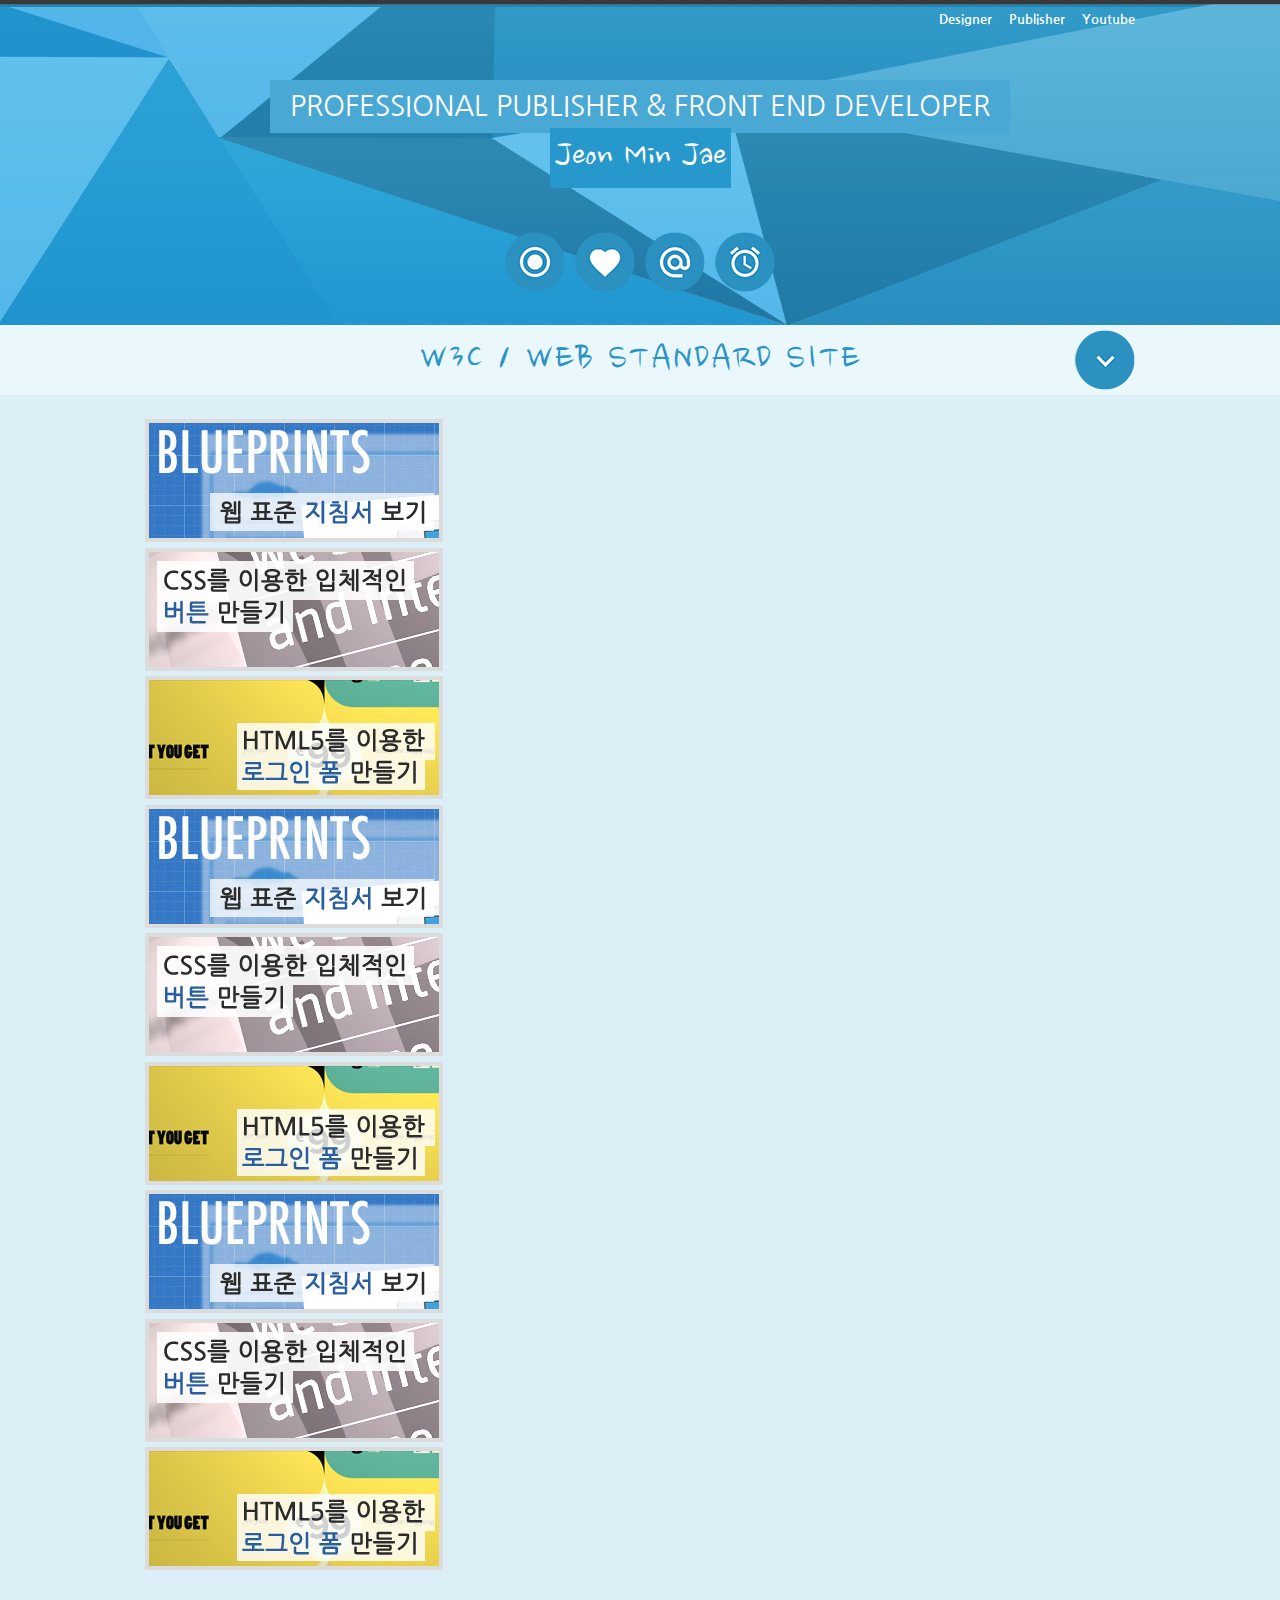
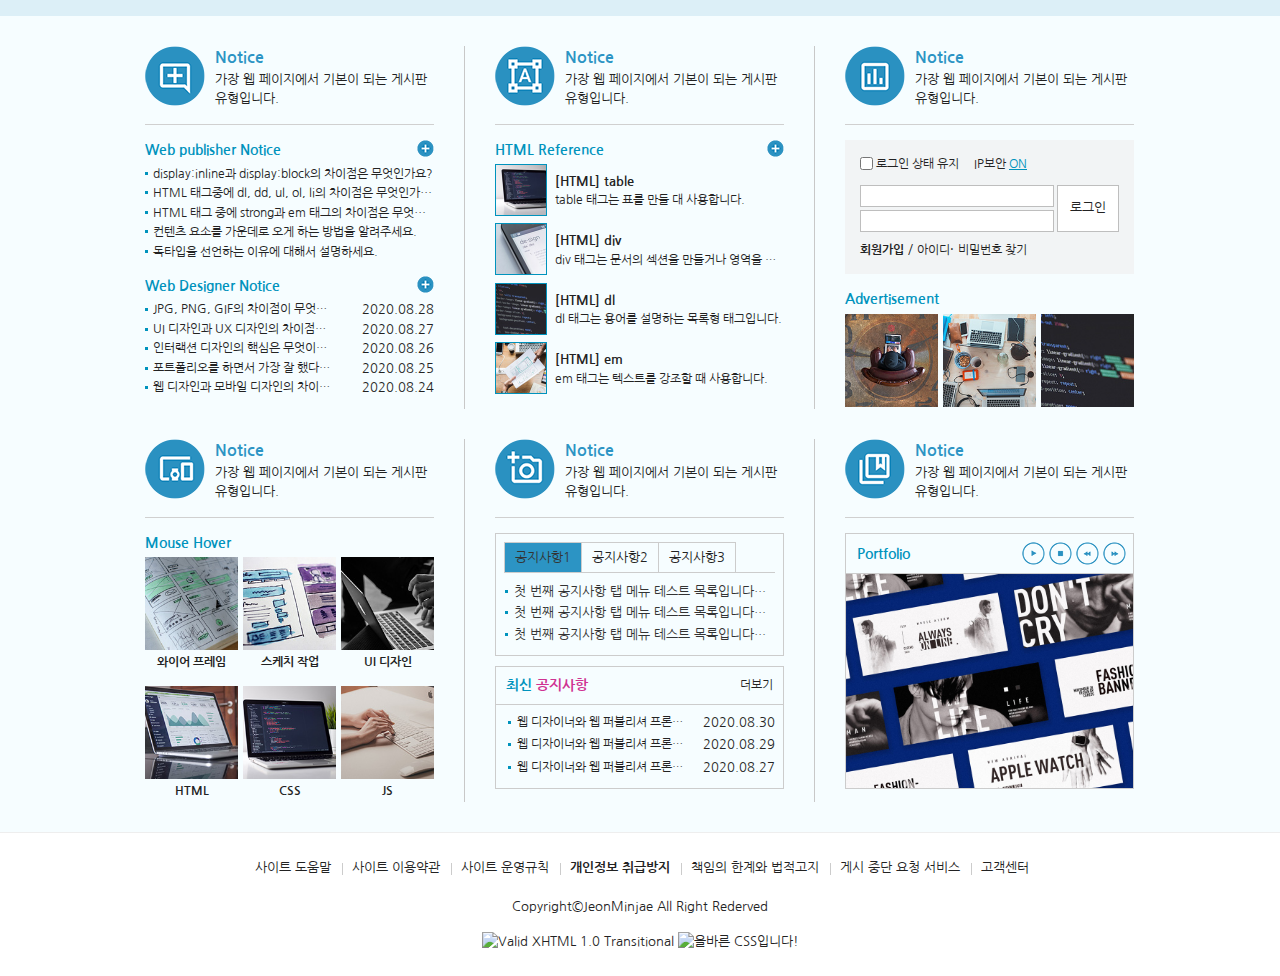
==== commit f7d49495: "Add files via upload" ====
--- a/index.html
+++ b/index.html
@@ -13,6 +13,7 @@
     <!-- css Style -->
     <link rel="stylesheet" href="reset.css">
     <link rel="stylesheet" href="style.css">
+    <link rel="stylesheet" href="slick.css">
 
     <!-- Web-Font -->
     <link href="https://fonts.googleapis.com/css2?family=Nanum+Gothic&display=swap" rel="stylesheet">
@@ -135,13 +136,22 @@
             <div id="cont_ban">
                 <div class="container">
                     <div class="ban">
-                        <a href="#" class="prev"><spa class="ir_pm">이전 이미지</span></a>
+                        <!-- <a href="#" class="prev"><spa class="ir_pm">이전 이미지</span></a>
                         <ul>
                             <li class="ban_img1"><a href="#"><img src="img/banner_link1.jpg" alt="웹 표준 지침서 보기"></a></li>
                             <li class="ban_img2"><a href="#"><img src="img/banner_link2.jpg" alt="CSS 버튼 만들기"></a></li>
                             <li class="ban_img3"><a href="#"><img src="img/banner_link3.jpg" alt="로그인 폼 만들기"></a></li>
                         </ul>
-                        <a href="#" class="next"><span class="ir_pm">다음 이미지</span></a>
+                        <a href="#" class="next"><span class="ir_pm">다음 이미지</span></a> -->
+                        <div><a href=""><img src="img/banner_link1.jpg" alt="웹 표준 지침서 보기"></a></div>
+                        <div><a href=""><img src="img/banner_link2.jpg" alt="CSS 버튼 만들기"></a></div>
+                        <div><a href=""><img src="img/banner_link3.jpg" alt="로그인 폼 만들기"></a></div>
+                        <div><a href=""><img src="img/banner_link1.jpg" alt="웹 표준 지침서 보기"></a></div>
+                        <div><a href=""><img src="img/banner_link2.jpg" alt="CSS 버튼 만들기"></a></div>
+                        <div><a href=""><img src="img/banner_link3.jpg" alt="로그인 폼 만들기"></a></div>
+                        <div><a href=""><img src="img/banner_link1.jpg" alt="웹 표준 지침서 보기"></a></div>
+                        <div><a href=""><img src="img/banner_link2.jpg" alt="CSS 버튼 만들기"></a></div>
+                        <div><a href=""><img src="img/banner_link3.jpg" alt="로그인 폼 만들기"></a></div>
                     </div>
                 </div>
             </div>
@@ -453,7 +463,11 @@
 
     <!-- 스크립트 -->
     <script src="https://ajax.googleapis.com/ajax/libs/jquery/1.12.4/jquery.min.js"></script>
+    <script src="js/slick.min.js"></script>
+    <script src="js/banner.js"></script>
+    
     <script type="text/javascript" src="js/menu.js"></script>
+    
     <!-- //스크립트 -->
 
 </body>
--- a/style.css
+++ b/style.css
@@ -48,7 +48,6 @@
     width: 990px;
     margin: 0 auto;
     height: inherit;
-    background: rgba(255, 255, 255, 0.3);
 }
 /* //컨테이너 */
 
@@ -199,7 +198,7 @@
 
 
 /* 배너 */
-.ban{
+ /* .ban{
     position: relative;
     padding: 24px 0 20px;
 }
@@ -233,15 +232,6 @@
     width: 330px;
 
 }
-    /* :last-child와 :nth-child는 ie9부터 적용 가능 */
-    /* 
-        .ban ul li:last-child{
-        text-align: right;
-        }
-        .ban ul li:nth-child(2){
-        text-align: center;
-        } 
-    */
 .ban ul li.ban_img1{
     text-align: left;
 }
@@ -256,9 +246,75 @@
 }
 .ban ul li img:hover{
     border-color: #98bcdc;
-}
+} */
+
 /* //배너 */
 
+/* 슬릭배너 */
+.ban{
+    position: relative;
+    padding: 24px 0 40px;
+}
+.ban .slick-prev{
+    left: -80px;
+    position: absolute;
+    top: 80px;
+    width: 43px;
+    height: 43px;
+    background: url(img/icon.png) no-repeat -150px 0;
+    /* 텍스트 css로 안보이게 하기 text-indent: -9999px */
+    text-indent: -9999px;
+}
+.ban .slick-next{
+    right: -80px;
+    position: absolute;
+    top: 80px;
+    width: 43px;
+    height: 43px;
+    background: url(img/icon.png) no-repeat -150px -43px;
+    text-indent: -9999px;
+}
+.ban .slick-prev:hover{
+    background-position: -193px 0;
+}
+.ban .slick-next:hover{
+    background-position: -193px -43px;
+}
+.ban img {
+    border: 4px solid #dcdcdc;
+}
+.ban img:hover{
+    border-color: #98bcdc;
+}
+.ban .slick-slide{
+    margin: 10px;
+}
+.ban .slick-dots{
+    position: absolute;
+    bottom: 15px;
+    display: block;
+    width: 100%;
+    text-align: center;
+}
+.ban .slick-dots li{
+    display: inline-block;
+    width: 15px;
+    height: 15px;
+    margin: 5px;
+}
+.ban .slick-dots li button{
+    font-size: 0;
+    display: block;
+    width: 15px;
+    height: 15px;
+    cursor: pointer;
+    background-color: #5dbfeb;
+    border-radius: 50%;
+}
+.ban .slick-dots li.slick-active button{
+    background: #2b91c8;
+}
+/* //슬릭배너 */
 
 /* 컨텐츠 */
 .cont{
@@ -812,6 +868,5 @@
 }
 .w3c{
     margin-top: 15px;
-    
 }
 /* //푸터 */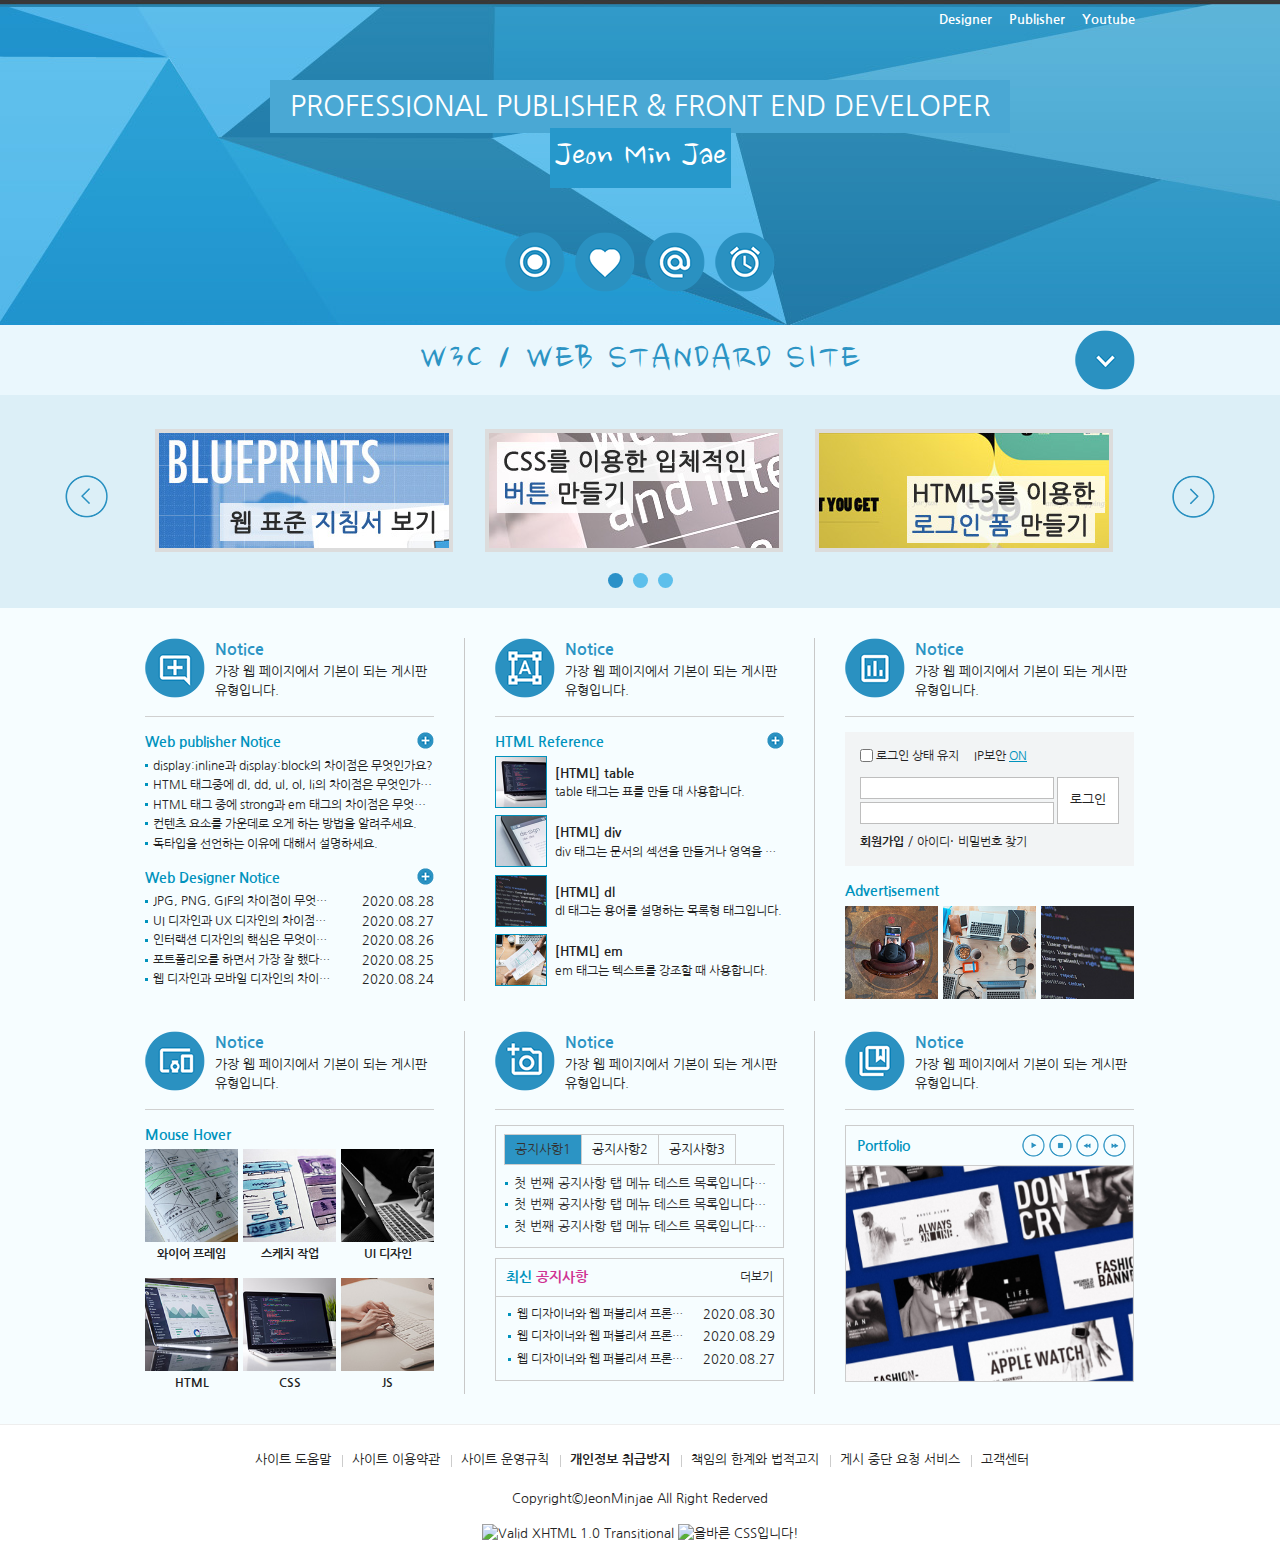
==== commit 205f10a1: "Add files via upload" ====
--- a/index.html
+++ b/index.html
@@ -143,6 +143,8 @@
                             <li class="ban_img3"><a href="#"><img src="img/banner_link3.jpg" alt="로그인 폼 만들기"></a></li>
                         </ul>
                         <a href="#" class="next"><span class="ir_pm">다음 이미지</span></a> -->
+
+                        <!-- 슬릭박스 (배너) -->
                         <div><a href=""><img src="img/banner_link1.jpg" alt="웹 표준 지침서 보기"></a></div>
                         <div><a href=""><img src="img/banner_link2.jpg" alt="CSS 버튼 만들기"></a></div>
                         <div><a href=""><img src="img/banner_link3.jpg" alt="로그인 폼 만들기"></a></div>
@@ -351,7 +353,7 @@
                             <h3><span class="ico_img ir_pm">아이콘</span><span class="ico_title">Notice</span></h3>
                             <p class="ico_desc">가장 웹 페이지에서 기본이 되는 게시판 유형입니다.</p>
                             <!-- 탭 메뉴 -->
-                            <div class="tap-menu">
+                            <div class="tab-menu">
                                 <h4 class="ir_su">탭 메뉴</h4>
                                 <ul>
                                     <li class="active"><a href="#">공지사항1</a>
@@ -401,21 +403,35 @@
                             <div class="gallery">
                                 <h4>Portfolio</h4>
                                 <div class="gallery-btn">
-                                    <ul>
+                                    <!-- <ul>
                                         <li class="gb-icon1"><a href="#"><span class="ir_pm">시작</span></a></li>
                                         <li class="gb-icon2"><a href="#"><span class="ir_pm">정지</span></a></li>
                                         <li class="gb-icon3"><a href="#"><span class="ir_pm">이전이미지</span></a></li>
                                         <li class="gb-icon4"><a href="#"><span class="ir_pm">다음이미지</span></a></li>
-                                    </ul>
+                                    </ul> -->
+
+                                    <!-- 슬릭박스(갤러리)1 -->
+                                    <button class="gb-icon1 play"><span class="ir_pm">시작</span></button>
+                                    <button class="gb-icon2 pause"><span class="ir_pm">정지</span></button>
+                                    <button class="gb-icon3 prev"><span class="ir_pm">이전 이미지</span></button>
+                                    <button class="gb-icon4 next"><span class="ir_pm">다음 이미지</span></button>
+
                                 </div>
                                 <div class="gallery-img">
-                                    <ul>
+                                    <!-- <ul>
                                         <li><a href="#"><img src="img/gallery01.jpg" alt="갤러리1"></a></li>
                                         <li><a href="#"><img src="img/gallery02.jpg" alt="갤러리2"></a></li>
                                         <li><a href="#"><img src="img/gallery03.jpg" alt="갤러리3"></a></li>
                                         <li><a href="#"><img src="img/gallery04.jpg" alt="갤러리4"></a></li>
                                         <li><a href="#"><img src="img/gallery05.jpg" alt="갤러리5"></a></li>
-                                    </ul>
+                                    </ul> -->
+
+                                    <!-- 슬릭박스(갤러리)2 -->
+                                    <div><a href="#"><img src="img/gallery01.jpg" alt="갤러리1"></a></div>
+                                    <div><a href="#"><img src="img/gallery02.jpg" alt="갤러리2"></a></div>
+                                    <div><a href="#"><img src="img/gallery03.jpg" alt="갤러리3"></a></div>
+                                    <div><a href="#"><img src="img/gallery04.jpg" alt="갤러리4"></a></div>
+                                    <div><a href="#"><img src="img/gallery05.jpg" alt="갤러리5"></a></div>
                                 </div>
                             </div>
                             <!-- //갤러리 -->
@@ -465,6 +481,8 @@
     <script src="https://ajax.googleapis.com/ajax/libs/jquery/1.12.4/jquery.min.js"></script>
     <script src="js/slick.min.js"></script>
     <script src="js/banner.js"></script>
+    <script src="js/tabmenu.js"></script>
+    <script src="js/gallery.js"></script>
     
     <script type="text/javascript" src="js/menu.js"></script>
     
--- a/style.css
+++ b/style.css
@@ -591,17 +591,17 @@
 
 /* tap-menu */
 
-.tap-menu{
+.tab-menu{
     position: relative;
     border: 1px solid #ccc;
     padding: 8px;
     height: 105px;
 }
-.tap-menu ul{
+.tab-menu ul{
     overflow: hidden;
     border-bottom:  1px solid #ccc;
 }
-.tap-menu ul li{
+.tab-menu ul li{
     float: left;
     border: 1px solid #ccc;
 
@@ -610,25 +610,25 @@
     margin-bottom: -1px;
     
 }
-.tap-menu ul li a{
+.tab-menu ul li a{
     display: block;
     padding: 5px 10px;
 }
 
-.tap-menu ul li ul{
+.tab-menu ul li ul{
     position: absolute;
     left: 0;
     top: 48px;
     width: 270px;
     border: 0;
 }
-.tap-menu ul li ul li{
+.tab-menu ul li ul li{
     float: none;
     border: 0;
     background:url(img/dot.gif) no-repeat 9px 8px;
     padding-left: 18px;
 }
-.tap-menu ul li ul li a{
+.tab-menu ul li ul li a{
     overflow: hidden;
     text-overflow: ellipsis;
     white-space: nowrap;
@@ -636,14 +636,14 @@
     padding: 0 0 3px 0;
 }
 
-.tap-menu ul li ul li a:hover{
+.tab-menu ul li ul li a:hover{
     color: #390;
 }
 
-.tap-menu ul li.active{
+.tab-menu ul li.active{
     background: #2c94c4;
 }
-.tap-menu ul li.active a{
+.tab-menu ul li.active a{
     color: #333;
 }
 
@@ -701,8 +701,8 @@
 /* 갤러리 */
 .gallery{
     border: 1px solid #ccc;
-    height: 254px;
-    position: relative;
+    position: relative;
+    height: 255px;
     overflow: hidden;
 }
 .gallery h4{
@@ -718,7 +718,7 @@
     top: 7px;
 
 }
-.gallery .gallery-btn ul {
+.gallery .gallery-btn ul{
     overflow: hidden;
 }
 .gallery .gallery-btn li{
@@ -758,6 +758,41 @@
 .gallery .gallery-img img{
     width: 100%;
 }
+
+/* 슬릭 갤러리 */
+.gallery .gallery-btn button {
+    float: left;
+    margin: 1px 2px;
+    display: block;
+    width: 23px;
+    height: 23px;
+    background: url(img/icon.png) no-repeat;
+}
+.gallery .gallery-btn .gb-icon1 {
+    background-position: -150px -120px;
+}
+.gallery .gallery-btn .gb-icon2{
+    background-position: -150px -143px;
+}
+.gallery .gallery-btn .gb-icon3{
+    background-position: -150px -166px;
+}
+.gallery .gallery-btn .gb-icon4{
+    background-position: -150px -189px;
+}
+.gallery .gallery-btn .gb-icon1:hover{
+    background-position: -173px -120px;
+}
+.gallery .gallery-btn .gb-icon2:hover{
+    background-position: -173px -143px;
+}
+.gallery .gallery-btn .gb-icon3:hover{
+    background-position: -173px -166px;
+}
+.gallery .gallery-btn .gb-icon4:hover{
+    background-position: -173px -189px;
+}
+/* //슬릭 갤러리 */
 
 /* //갤러리 */
 
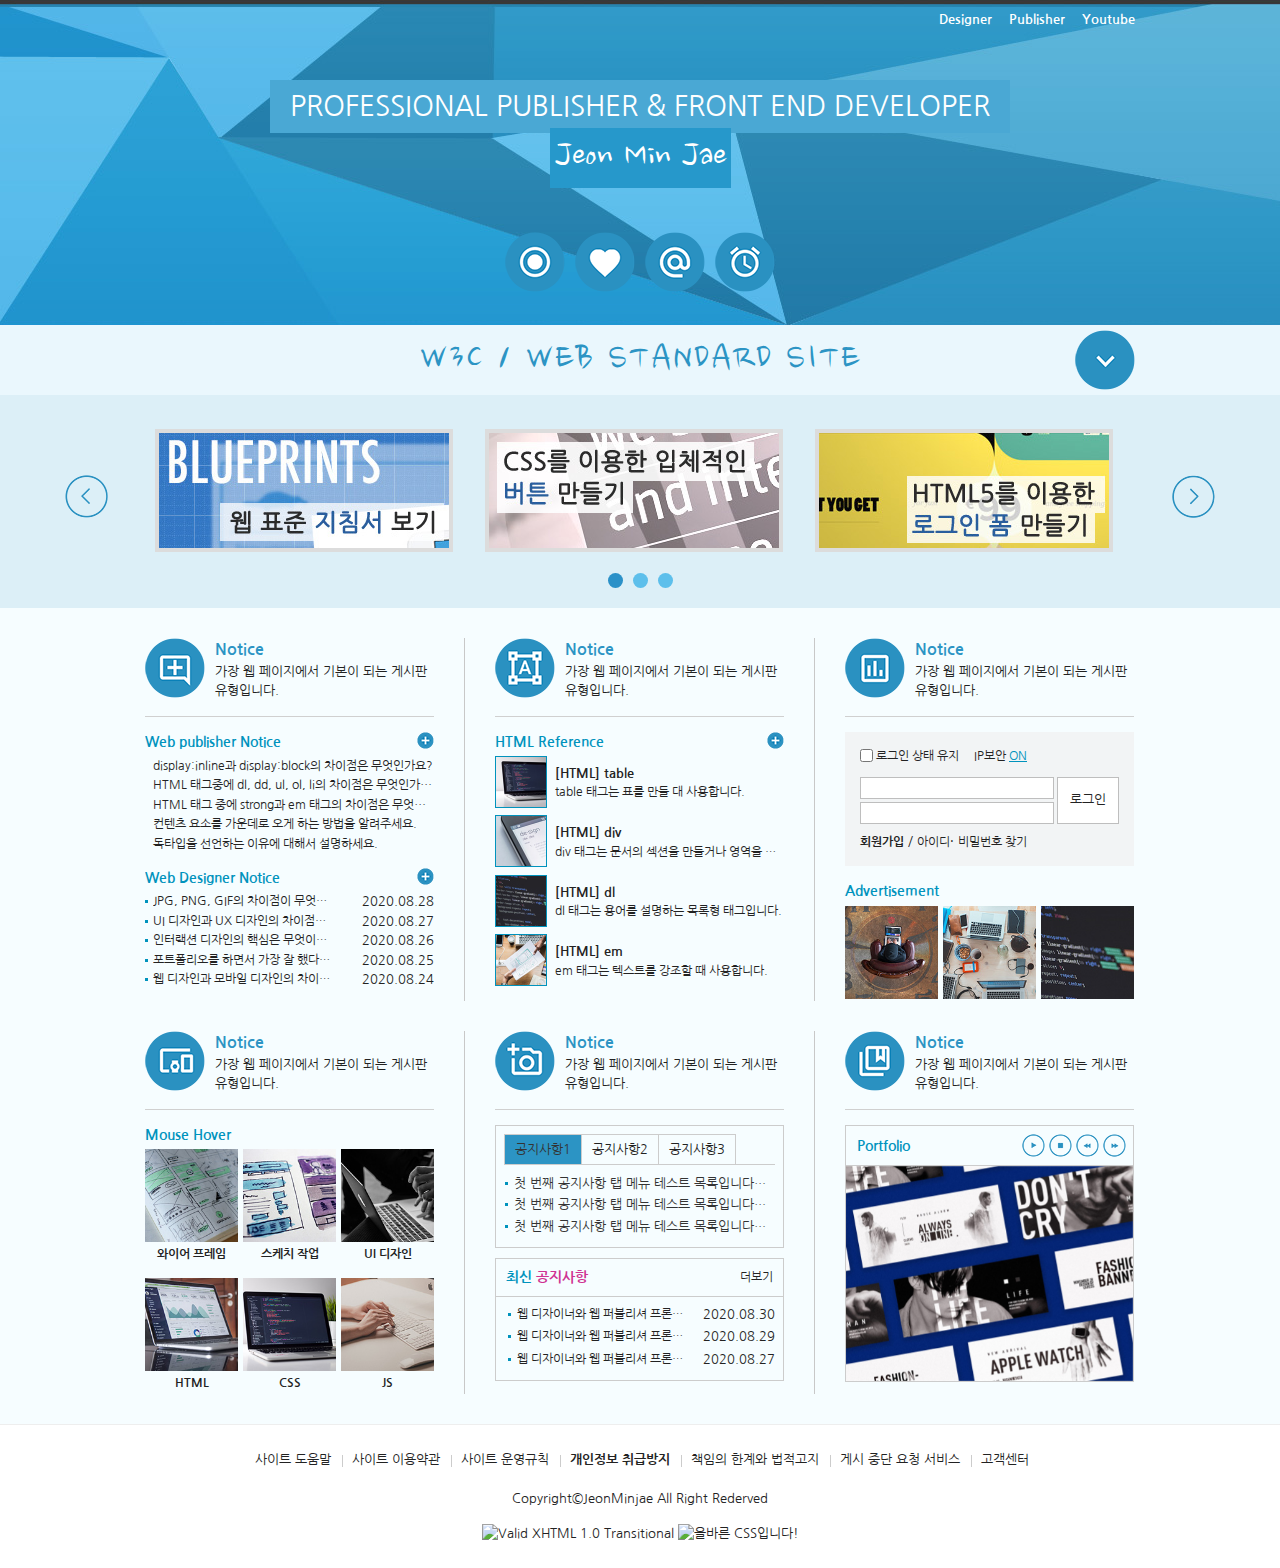
==== commit 235e4f22: "Add files via upload" ====
--- a/index.html
+++ b/index.html
@@ -11,9 +11,10 @@
     <title>Web Standard Site</title>
 
     <!-- css Style -->
-    <link rel="stylesheet" href="reset.css">
-    <link rel="stylesheet" href="style.css">
-    <link rel="stylesheet" href="slick.css">
+    <link rel="stylesheet" href="css/reset.css">
+    <link rel="stylesheet" href="css/style.css">
+    <link rel="stylesheet" href="css/slick.css">
+    <link rel="stylesheet" href="css/lightgallery.css">
 
     <!-- Web-Font -->
     <link href="https://fonts.googleapis.com/css2?family=Nanum+Gothic&display=swap" rel="stylesheet">
@@ -283,9 +284,13 @@
                             <div class="popup">
                                 <h4>Advertisement</h4>
                                 <ul>
-                                    <li><a href="#"><img src="img/sban07.jpg" alt="이미지1"></a></li>
-                                    <li><a href="#"><img src="img/sban08.jpg" alt="이미지2"></a></li>
-                                    <li class="last"><a href="#"><img src="img/sban09.jpg" alt="이미지3"></a></li>
+                                    <li class="layer"><a href="#"><img src="img/sban07.jpg" alt="이미지1"></a></li>
+                                    <li class="window"><a href="#"><img src="img/sban08.jpg" alt="이미지2"></a></li>
+                                    <li class="last lightgallery">
+                                        <a href="img/webstandard1.jpg"><img src="img/sban09.jpg" alt="이미지1"></a>
+                                        <a href="img/webstandard2.jpg" style="display: none;"><img src="img/sban09.jpg" alt="이미지2"></a>
+                                        <a href="img/webstandard3.jpg" style="display: none;"><img src="img/sban09.jpg" alt="이미지3"></a>
+                                    </li>
                                 </ul>
                             </div>
                             <!-- //팝업 -->
@@ -476,15 +481,21 @@
         <!-- //footer -->
     </div>
     <!-- //wrap -->
+    
+    <!-- layer popup -->
+    <div id="layer">
+        <img src="img/webstandard1.jpg" alt="웹표준 사이트">
+        <a href="#" class="close">Close</a>
+    </div>
+    <!-- //layer popup -->
 
     <!-- 스크립트 -->
-    <script src="https://ajax.googleapis.com/ajax/libs/jquery/1.12.4/jquery.min.js"></script>
+    <script src="js/jquery_min.js"></script>
     <script src="js/slick.min.js"></script>
-    <script src="js/banner.js"></script>
-    <script src="js/tabmenu.js"></script>
-    <script src="js/gallery.js"></script>
+    <script src="js/lightgallery.min.js"></script>
+    <script src="js/lightgallery-all.min.js"></script>
+    <script src="js/custom.js"></script>
     
-    <script type="text/javascript" src="js/menu.js"></script>
     
     <!-- //스크립트 -->
 
--- a/css/style.css
+++ b/css/style.css
@@ -0,0 +1,932 @@
+@charset "utf-8";
+
+/* 스킵 내비게이션 */
+#skip{
+    position: relative;
+}
+#skip a{
+    /* 절대적인 위치 */
+    position: absolute;
+    left: 0px;
+    top: -35px;
+    border: 1px solid #fff;
+    background: #333;
+    color: #fff;
+    line-height: 30px;
+    width: 150px;
+    text-align: center;
+    font-size: 14px;
+}
+/* //스킵네비게이션 */
+
+
+/* focus는 마우스가 탭됬을때 */
+#skip a:active, #skip a:focus{
+    top:0px;
+}
+
+/* 레이아웃 */
+#header{
+    height: 325px;
+    /* repeat-x x축으로 반복 */
+    background: url(../img/header_bg.jpg) center top repeat-x;
+}
+#footer{
+    border-top: 1px solid #eee;
+}
+
+/* 컨텐츠 레이아웃 */
+#cont_nav { background-color: #f6fdff; display: none;}
+#cont_tit { background-color: #EAF7FD;}
+#cont_ban { background-color: #dceff7;}
+#cont_cont { background-color: #f6fdff;}
+
+/* 컨테이너 */
+.container{
+    width: 990px;
+    margin: 0 auto;
+    height: inherit;
+}
+/* //컨테이너 */
+
+
+/* 헤더 */
+.header .header-menu{
+    text-align: right;
+    font-weight: 600;
+}
+.header .header-menu a{
+    color:#fff;
+    padding: 10px 0px 10px 13px;
+    /* a태그는 inline 구조라 위아래 padding이 안먹힘 따라서 
+    inline-block 구조로 해줘야함 */
+    display: inline-block;
+}
+.header .header-menu a:hover{
+    color: #666;
+}
+.header .header-tit{
+    text-align: center;
+}
+.header .header-tit h1{
+    background-color: #4aa8d4;
+    font-size: 28px;
+    padding: 5px 20px 6px 20px;
+    display: inline-block;
+    color: #fff;
+    margin-top: 40px;
+    font-weight: normal;
+    text-transform: uppercase;
+}
+.header .header-tit a{
+    display: inline-block;
+    background-color: #2698cb;
+    font-size: 40px;
+    color:#fff;
+    padding: 0 5px;
+    margin-top: -5px;
+    font-family: 'Nanum Brush Script', cursive;
+}
+.header .header-icon{
+    text-align: center;
+    margin-top: 30px;
+}
+.header .header-icon a{
+    width: 60px;
+    height: 60px;
+    background: url(../img/icon.png);
+    display: inline-block;
+    margin: 0 3px;
+}
+.header .header-icon a.icon1{
+    background-position: 0 0;
+}
+.header .header-icon a.icon2{
+    background-position: 0 -60px;
+}
+.header .header-icon a.icon3{
+    background-position: 0 -120px;
+}
+.header .header-icon a.icon4{
+    background-position: 0 -180px;
+}
+.header .header-icon a.icon1:hover{
+    background-position: -60px 0;
+}
+.header .header-icon a.icon2:hover{
+    background-position: -60px -60px;
+}
+.header .header-icon a.icon3:hover{
+    background-position: -60px -120px;
+}
+.header .header-icon a.icon4:hover{
+    background-position: -60px -180px;
+}
+/* //헤더 */
+
+
+/* 전체 메뉴*/
+
+/* float: left로 인한 영역깨짐(height:0) 방지법
+    1. 깨지는 영역에 똑같이 float:left를 사용(비추) 왜? 모든 영역에 float 사용해야 됨
+    2. float의 성질을 차단하는 clear:both; 를 사용한다. (X) 왜? 어떤 영역이 깨졌는지 찾기 어려움
+    3. float을 사용한 상위 박스한테 overflow:hidden을 사용(O) 현재 수준에 맞음
+    4. clearfix를 사용 (O) 가장 좋은 방법
+*/
+.nav{
+    overflow: hidden;
+    padding: 30px 0;
+}
+.nav > div {
+    float: left;
+    width: 40%;
+}
+/*last-child는 ie9부터 사용 가능*/
+.nav > div:last-child{
+    width: 20%;
+}
+.nav > div h3{
+    font-size: 18px;
+    color: #25a2d0;
+    margin-bottom: 4px;
+    font-weight: bold;
+}
+.nav > div ol{
+    overflow: hidden;
+}
+.nav > div ol li{
+    float: left;
+    width: 50%;
+}
+.nav > div.last ol li{
+    width: 100%;
+}
+.nav > div ol li a:hover{
+    text-decoration: underline;
+}
+/* //전체 매뉴 */
+
+
+/* 타이틀 */
+.tit{
+    position: relative;
+    /* 자식 태그의 포지션 absoulte는 포지션 relative속성을 준 부모 태그가 기준점이 된다. */
+    
+}
+.tit h2{
+    font-size: 40px;
+    text-align: center;
+    padding: 5px 0;
+    letter-spacing: 2px;  /* letter-spacing: 글자간의 간격 */
+    color: #2c94c4;
+    font-family: 'Nanum Brush Script', cursive;
+}
+.tit .btn{
+    position: absolute;
+    top: 5px;
+    right: 0;
+    width: 60px;
+    height: 60px;
+    background: url(../img/icon.png) no-repeat 0 -600px;
+}
+.tit .btn.on{
+    background-position: 0 -660px;
+}
+/* //타이틀 */
+
+
+/* 배너 */
+ /* .ban{
+    position: relative;
+    padding: 24px 0 20px;
+}
+.ban a.prev {
+    left: -80px;
+    position: absolute;
+    top: 60px;
+    width: 43px;
+    height: 43px;
+    background: url(img/icon.png) no-repeat -150px 0;
+}
+.ban a.prev:hover{
+    background-position: -193px 0;
+}
+.ban a.next{
+    right: -80px;
+    position: absolute;
+    top: 60px;
+    width: 43px;
+    height: 43px;
+    background: url(img/icon.png) no-repeat -150px -43px;
+}
+.ban a.next:hover{
+    background-position: -193px -43px;
+}
+.ban ul{
+    overflow: hidden;
+}
+.ban ul li{
+    float: left;
+    width: 330px;
+
+}
+.ban ul li.ban_img1{
+    text-align: left;
+}
+.ban ul li.ban_img2{
+    text-align: center;
+}
+.ban ul li.ban_img3{
+    text-align: right;
+}
+.ban ul li img{
+    border: 4px solid #dcdcdc;
+}
+.ban ul li img:hover{
+    border-color: #98bcdc;
+} */
+
+/* //배너 */
+
+/* 슬릭배너 */
+.ban{
+    position: relative;
+    padding: 24px 0 40px;
+}
+.ban .slick-prev{
+    left: -80px;
+    position: absolute;
+    top: 80px;
+    width: 43px;
+    height: 43px;
+    background: url(../img/icon.png) no-repeat -150px 0;
+    /* 텍스트 css로 안보이게 하기 text-indent: -9999px */
+    text-indent: -9999px;
+}
+.ban .slick-next{
+    right: -80px;
+    position: absolute;
+    top: 80px;
+    width: 43px;
+    height: 43px;
+    background: url(../img/icon.png) no-repeat -150px -43px;
+    text-indent: -9999px;
+}
+.ban .slick-prev:hover{
+    background-position: -193px 0;
+}
+.ban .slick-next:hover{
+    background-position: -193px -43px;
+}
+.ban img {
+    border: 4px solid #dcdcdc;
+}
+.ban img:hover{
+    border-color: #98bcdc;
+}
+.ban .slick-slide{
+    margin: 10px;
+}
+.ban .slick-dots{
+    position: absolute;
+    bottom: 15px;
+    display: block;
+    width: 100%;
+    text-align: center;
+}
+.ban .slick-dots li{
+    display: inline-block;
+    width: 15px;
+    height: 15px;
+    margin: 5px;
+}
+.ban .slick-dots li button{
+    font-size: 0;
+    display: block;
+    width: 15px;
+    height: 15px;
+    cursor: pointer;
+    background-color: #5dbfeb;
+    border-radius: 50%;
+}
+.ban .slick-dots li.slick-active button{
+    background: #2b91c8;
+}
+/* //슬릭배너 */
+
+/* 컨텐츠 */
+.cont{
+    overflow: hidden;
+    padding-top : 30px;
+}
+.cont .column {
+    width: 289px;
+    height: 363px;
+    float: left;
+    margin: 0 30px 30px 0;
+    padding-right: 30px;
+    position: relative;
+}
+.cont .col1{
+    border-right: 1px solid #c8c8c8;
+}
+.cont .col2{
+    border-right: 1px solid #c8c8c8;
+}
+.cont .col3{
+    margin-right: 0;
+    padding-right: 0;
+}
+.cont .col4{
+    border-right: 1px solid #c8c8c8;
+}
+.cont .col5{
+    border-right: 1px solid #c8c8c8;
+}
+.cont .col6{
+    margin-right: 0;
+    padding-right: 0;
+}
+.cont .column .ico_img{
+    display: block;
+    width: 60px;
+    height: 60px;
+    background: url(../img/icon.png);
+    position: absolute;
+    left: 0;
+    top: 0;
+}
+.cont .column .ico_title{
+    padding-left: 70px;
+    font-size: 16px;
+    color: #2c94c4;
+    font-weight: bold;
+}
+.cont .column .ico_desc{
+    padding-left: 70px;
+    border-bottom: 1px solid #d0d0d0;
+    padding-bottom: 15px;
+    margin-bottom: 15px;
+}
+.cont .col1 .ico_img{
+    background-position: 0px -240px;
+}
+.cont .col2 .ico_img{
+    background-position: 0px -300px;
+}
+.cont .col3 .ico_img{
+    background-position: 0px -360px;
+}
+.cont .col4 .ico_img{
+    background-position: 0px -420px;
+}
+.cont .col5 .ico_img{
+    background-position: 0px -480px;
+}
+.cont .col6 .ico_img{
+    background-position: 0px -540px;
+}
+.cont .col1 .ico_img:hover{
+    background-position: -60px -240px;
+}
+.cont .col2 .ico_img:hover{
+    background-position: -60px -300px;
+}
+.cont .col3 .ico_img:hover{
+    background-position: -60px -360px;
+}
+.cont .col4 .ico_img:hover{
+    background-position: -60px -420px;
+}
+.cont .col5 .ico_img:hover{
+    background-position: -60px -480px;
+}
+.cont .col6 .ico_img:hover{
+    background-position: -60px -540px;
+}
+/* //컨텐츠 */
+
+
+/* 게시판 */
+.notice{
+    position: relative;
+}
+.notice h4 {
+    font-size: 14px;
+    color: #0093bd;
+    padding-bottom: 3px;
+    font-weight: bold;
+}
+.notice ul li {
+    /* li 한줄 효과 */
+    overflow: hidden;
+    text-overflow: ellipsis;
+    white-space: nowrap;
+    /* li앞에 점 만들기 */
+    background: url(../mg/dot.gif) no-repeat 0 8px;
+    padding-left: 8px;
+}
+.notice ul li a {
+    font-size: 12px;
+}
+.notice a.more{
+    position: absolute;
+    right: 0;
+    top: 0;
+    display: block;
+    background: url(../img/icon.png) -150px -90px;
+    width: 17px;
+    height: 17px;
+}
+/* //게시판1 */
+
+/* 게시판2 */
+.notice2 {
+    position: relative;
+    margin-top: 15px;
+}
+.notice2 h4{
+    font-size: 14px;
+    color: #0093bd;
+    padding-bottom: 3px;
+    font-weight: bold;
+}
+.notice2 li{
+    overflow: hidden;
+    background: url(../img/dot.gif) no-repeat 0 8px;
+    padding-left: 8px;
+}
+.notice2 li a{
+    font-size: 12px;
+    float: left;
+    width: 65%;
+    overflow: hidden;
+    text-overflow: ellipsis;
+    white-space: nowrap;
+}
+.notice2 li span{
+    float: right;
+    width: 30%;
+    text-align: right;
+}
+.notice2 a.more{
+    position: absolute;
+    right: 0;
+    top: 0;
+    display: block;
+    background: url(../img/icon.png) -150px -90px;
+    width: 17px;
+    height: 17px;
+}
+/* //게시판2 */
+
+/* 게시판3 */
+.notice3{
+    position: relative;
+}
+.notice3 h4{
+    font-size: 14px;
+    color: #0093bd;
+    padding-bottom: 3px;
+    font-weight: bold;
+}
+
+.notice3 li{
+    position: relative;
+    padding: 8px 0 14px 60px;
+}
+
+.notice3 li a img{
+    width: 50px;
+    position: absolute;
+    left: 0;
+    top: 0;
+    border: 1px solid #0093bd;
+}
+.notice3 li a strong{
+    display: block;
+    /* 한 줄 효과 */
+    overflow: hidden;
+    text-overflow: ellipsis;
+    white-space: nowrap;
+}
+.notice3 li a span{
+    display: block;
+    overflow: hidden;
+    text-overflow: ellipsis;
+    white-space: nowrap;
+    font-size: 12px;
+}
+.notice3 a.more{
+    position: absolute;
+    right: 0;
+    top: 0;
+    display: block;
+    background: url(../img/icon.png) -150px -90px;
+    width: 17px;
+    height: 17px;
+}
+/* //게시판3 */
+
+/* 마우스 오버 효과1 */
+.notice_hover h4{
+    font-size: 14px;
+    color: #0093bd;
+    padding-bottom: 3px;
+    font-weight: bold;
+}
+.notice_hover ul {
+    overflow: hidden;
+}
+.notice_hover li {
+    float: left;
+    width: 93px;
+    margin-right: 5px;
+    text-align: center;
+}
+.notice_hover li:last-child{
+    margin-right: 0;
+}
+.notice_hover li a span{
+    position: relative;
+    display: block;
+    width: 93px;
+    height: 93px;
+    line-height: 93px;
+}
+.notice_hover li a span img{
+    width: 100%;
+}
+.notice_hover li a span em {
+    position: absolute;
+    left: 0;
+    top: 0;
+    background-color: rgba(0, 0, 0, 0.7);
+    color: #fff;
+    width: 100%;
+    height: 100%;
+    /* 호버 효과 줄때 visibility: hidden, visible 이용 */
+    visibility: hidden;
+}
+.notice_hover li a span:hover em{
+    visibility: visible;
+}
+.notice_hover li a strong{
+    display: inline-block;
+    padding-top: 3px;
+    font-size: 12px;
+}
+
+/* //마우스 오버 효과1 */
+
+/* 
+콘텐츠 요소를 보이지 않게 하는 방법
+    1. display: none <-> display: block (영역이 사라짐)
+    2. visibility : hidden <-> visibility : visible; (영역 유지)
+    3. opacity: 0 <-> opacity: 1; (영역 유지)
+    4. width: 0, height: 0, overflow:hidden; 
+*/
+
+/* tap-menu */
+
+.tab-menu{
+    position: relative;
+    border: 1px solid #ccc;
+    padding: 8px;
+    height: 105px;
+}
+.tab-menu ul{
+    overflow: hidden;
+    border-bottom:  1px solid #ccc;
+}
+.tab-menu ul li{
+    float: left;
+    border: 1px solid #ccc;
+
+    /* 겹치는 border을 한 줄로 보이게 하는 방법 */
+    margin-right: -1px;
+    margin-bottom: -1px;
+    
+}
+.tab-menu ul li a{
+    display: block;
+    padding: 5px 10px;
+}
+
+.tab-menu ul li ul{
+    position: absolute;
+    left: 0;
+    top: 48px;
+    width: 270px;
+    border: 0;
+}
+.tab-menu ul li ul li{
+    float: none;
+    border: 0;
+    background:url(../img/dot.gif) no-repeat 9px 8px;
+    padding-left: 18px;
+}
+.tab-menu ul li ul li a{
+    overflow: hidden;
+    text-overflow: ellipsis;
+    white-space: nowrap;
+    width: 100%;
+    padding: 0 0 3px 0;
+}
+
+.tab-menu ul li ul li a:hover{
+    color: #390;
+}
+
+.tab-menu ul li.active{
+    background: #2c94c4;
+}
+.tab-menu ul li.active a{
+    color: #333;
+}
+
+/* 게시판4 */
+.notice4{
+    position: relative;
+    padding-top: 10px
+}
+.notice4 ul{
+    float: left;
+    border: 1px solid #ccc;
+}
+.notice4 ul li h4{
+    font-size: 14px;
+    color: #0093bd;
+    padding-top: 3px;
+    font-weight: bold;
+    padding: 8px 10px;
+}
+.notice4 ul li h4 em{
+    color : #cf3292
+}
+.notice4 ul li h4 span{
+    float: right;
+    color: #333;
+    font-size: 12px;
+    font-weight: normal;
+    line-height: 21px;
+}
+.notice4 ul li ul{
+    padding : 8px 3px;
+    margin: 0 -1px -1px -1px;
+}
+.notice4 ul li ul li{
+    float: none;
+    border: 0;
+    background:url(../img/dot.gif) no-repeat 9px 8px;
+    padding: 0 0 3px 18px;
+}
+.notice4 ul li ul li a{
+    font-size: 12px;
+    float: left;
+    width: 65%;
+    overflow: hidden;
+    text-overflow: ellipsis;
+    white-space: nowrap;
+}
+.notice4 ul li ul li span{
+    padding-left: 15px;
+    width: 35%;
+}
+
+/* //게시판4 */
+
+/* 갤러리 */
+.gallery{
+    border: 1px solid #ccc;
+    position: relative;
+    height: 255px;
+    overflow: hidden;
+}
+.gallery h4{
+    font-size: 14px;
+    color: #0093bd;
+    border-bottom: 1px solid #ccc;
+    padding: 10px 0 8px 11px;
+    font-weight: bold;
+}
+.gallery .gallery-btn{
+    position: absolute;
+    right: 5px;
+    top: 7px;
+
+}
+.gallery .gallery-btn ul{
+    overflow: hidden;
+}
+.gallery .gallery-btn li{
+    float: left;
+    margin: 1px 2px;
+}
+.gallery .gallery-btn li a{
+    display: block;
+    width: 23px;
+    height: 23px;
+    background: url(../img/icon.png) no-repeat;
+}
+.gallery .gallery-btn li.gb-icon1 a{
+    background-position: -150px -120px;
+}
+.gallery .gallery-btn li.gb-icon2 a{
+    background-position: -150px -143px;
+}
+.gallery .gallery-btn li.gb-icon3 a{
+    background-position: -150px -166px;
+}
+.gallery .gallery-btn li.gb-icon4 a{
+    background-position: -150px -189px;
+}
+.gallery .gallery-btn li.gb-icon1 a:hover{
+    background-position: -173px -120px;
+}
+.gallery .gallery-btn li.gb-icon2 a:hover{
+    background-position: -173px -143px;
+}
+.gallery .gallery-btn li.gb-icon3 a:hover{
+    background-position: -173px -166px;
+}
+.gallery .gallery-btn li.gb-icon4 a:hover{
+    background-position: -173px -189px;
+}
+.gallery .gallery-img img{
+    width: 100%;
+}
+
+/* 슬릭 갤러리 */
+.gallery .gallery-btn button {
+    float: left;
+    margin: 1px 2px;
+    display: block;
+    width: 23px;
+    height: 23px;
+    background: url(../img/icon.png) no-repeat;
+}
+.gallery .gallery-btn .gb-icon1 {
+    background-position: -150px -120px;
+}
+.gallery .gallery-btn .gb-icon2{
+    background-position: -150px -143px;
+}
+.gallery .gallery-btn .gb-icon3{
+    background-position: -150px -166px;
+}
+.gallery .gallery-btn .gb-icon4{
+    background-position: -150px -189px;
+}
+.gallery .gallery-btn .gb-icon1:hover{
+    background-position: -173px -120px;
+}
+.gallery .gallery-btn .gb-icon2:hover{
+    background-position: -173px -143px;
+}
+.gallery .gallery-btn .gb-icon3:hover{
+    background-position: -173px -166px;
+}
+.gallery .gallery-btn .gb-icon4:hover{
+    background-position: -173px -189px;
+}
+/* //슬릭 갤러리 */
+
+/* //갤러리 */
+
+/* 로그인 */
+#login-wrap{
+    background-color: #f2f4f5;
+    padding: 15px;
+    margin-bottom: 15px;
+}
+.login-header{
+    overflow: hidden;
+    font-size: 12px;
+    height: 30px;
+}
+.login-header .lh-check{
+    float: left;
+    padding-right: 15px;
+}
+.login-header .lh-check .input-check{
+    vertical-align: -2px;
+}
+.login-header .lh-ip{
+    float: left;
+}
+.login-header .lh-ip em{
+    color: #0093bd;
+    text-decoration: underline;
+}
+.login-content{
+    position: relative;
+}
+.login-content .lc-btn{
+    position: absolute;
+    right: 0;
+    top: 0;
+    width: 62px;
+    height: 47px;
+    background-color: #fff;
+    border: 1px solid #bebebe;
+}
+.login-content .input-text{
+    width: 182px;
+    height: 16px;
+    padding: 2px 5px;
+    border: 1px solid #bebebe;
+    margin-bottom: 3px;
+    background-color: #fff;
+}
+.login-footer{
+    margin-top: 5px;
+}
+.login-footer li{
+    display: inline;
+}
+.login-footer li a{
+    font-size: 12px;
+}
+/* //로그인 */
+
+/* 팝업 */
+.popup h4{
+    font-size: 14px;
+    color: #0093bd;
+    padding-bottom: 4px;
+    font-weight: 700;
+}
+.popup ul{
+    overflow: hidden;
+}
+.popup li{
+    float: left;
+    width: 93px;
+    margin-right: 5px;
+}
+.popup li.last{
+    margin-right: 0;
+}
+.popup li a img{
+    width: 100%;
+}
+/* //팝업 */
+
+/* 푸터 */
+.footer{
+    padding: 25px 0;
+    text-align: center;
+}
+.footer ul{
+    margin-bottom: 20px;
+}
+.footer li{
+    display: inline;
+    padding: 0 7px 0 10px;
+    position: relative;
+}
+.footer li::before{
+    content: "";
+    width: 1px;
+    height: 12px;
+    background: #ccc;
+    position:absolute;
+    left: 0;
+    top: 2px
+}
+.footer li:first-child::before{
+    width: 0;
+    height: 0;
+}
+.w3c{
+    margin-top: 15px;
+}
+/* //푸터 */
+
+/* 레이어 팝업 */
+#layer {
+    display: none;
+    position: fixed;
+    left: 50px;
+    top: 50px;
+    width: 700px;
+    border: 10px solid #dceff7;
+    box-shadow: 3px 3px 10px rgba(0,0,0,0.4);
+}
+#layer img{
+    width: 100%;
+    display:block;
+}
+
+#layer .close{
+    position: absolute;
+    right: 20px;
+    top: 20px;
+    background-color: #0093bd;
+    padding: 1px 6px;
+    color: #fff;
+}
+#layer .close:hover{
+    text-decoration: underline;
+}--- a/css/lightgallery.css
+++ b/css/lightgallery.css
@@ -0,0 +1,1022 @@
+/*! lightgallery - v1.8.2 - 2020-09-01
+* http://sachinchoolur.github.io/lightGallery/
+* Copyright (c) 2020 Sachin N; Licensed GPLv3 */
+@font-face {
+  font-family: 'lg';
+  src: url("../fonts/lg.ttf?22t19m") format("truetype"), url("../fonts/lg.woff?22t19m") format("woff"), url("../fonts/lg.svg?22t19m#lg") format("svg");
+  font-weight: normal;
+  font-style: normal;
+  font-display: block;
+}
+.lg-icon {
+  /* use !important to prevent issues with browser extensions that change fonts */
+  font-family: 'lg' !important;
+  speak: never;
+  font-style: normal;
+  font-weight: normal;
+  font-variant: normal;
+  text-transform: none;
+  line-height: 1;
+  /* Better Font Rendering =========== */
+  -webkit-font-smoothing: antialiased;
+  -moz-osx-font-smoothing: grayscale;
+}
+
+.lg-actions .lg-next, .lg-actions .lg-prev {
+  background-color: rgba(0, 0, 0, 0.45);
+  border-radius: 2px;
+  color: #999;
+  cursor: pointer;
+  display: block;
+  font-size: 22px;
+  margin-top: -10px;
+  padding: 8px 10px 9px;
+  position: absolute;
+  top: 50%;
+  z-index: 1080;
+  border: none;
+  outline: none;
+}
+.lg-actions .lg-next.disabled, .lg-actions .lg-prev.disabled {
+  pointer-events: none;
+  opacity: 0.5;
+}
+.lg-actions .lg-next:hover, .lg-actions .lg-prev:hover {
+  color: #FFF;
+}
+.lg-actions .lg-next {
+  right: 20px;
+}
+.lg-actions .lg-next:before {
+  content: "\e095";
+}
+.lg-actions .lg-prev {
+  left: 20px;
+}
+.lg-actions .lg-prev:after {
+  content: "\e094";
+}
+
+@-webkit-keyframes lg-right-end {
+  0% {
+    left: 0;
+  }
+  50% {
+    left: -30px;
+  }
+  100% {
+    left: 0;
+  }
+}
+@-moz-keyframes lg-right-end {
+  0% {
+    left: 0;
+  }
+  50% {
+    left: -30px;
+  }
+  100% {
+    left: 0;
+  }
+}
+@-ms-keyframes lg-right-end {
+  0% {
+    left: 0;
+  }
+  50% {
+    left: -30px;
+  }
+  100% {
+    left: 0;
+  }
+}
+@keyframes lg-right-end {
+  0% {
+    left: 0;
+  }
+  50% {
+    left: -30px;
+  }
+  100% {
+    left: 0;
+  }
+}
+@-webkit-keyframes lg-left-end {
+  0% {
+    left: 0;
+  }
+  50% {
+    left: 30px;
+  }
+  100% {
+    left: 0;
+  }
+}
+@-moz-keyframes lg-left-end {
+  0% {
+    left: 0;
+  }
+  50% {
+    left: 30px;
+  }
+  100% {
+    left: 0;
+  }
+}
+@-ms-keyframes lg-left-end {
+  0% {
+    left: 0;
+  }
+  50% {
+    left: 30px;
+  }
+  100% {
+    left: 0;
+  }
+}
+@keyframes lg-left-end {
+  0% {
+    left: 0;
+  }
+  50% {
+    left: 30px;
+  }
+  100% {
+    left: 0;
+  }
+}
+.lg-outer.lg-right-end .lg-object {
+  -webkit-animation: lg-right-end 0.3s;
+  -o-animation: lg-right-end 0.3s;
+  animation: lg-right-end 0.3s;
+  position: relative;
+}
+.lg-outer.lg-left-end .lg-object {
+  -webkit-animation: lg-left-end 0.3s;
+  -o-animation: lg-left-end 0.3s;
+  animation: lg-left-end 0.3s;
+  position: relative;
+}
+
+.lg-toolbar {
+  z-index: 1082;
+  left: 0;
+  position: absolute;
+  top: 0;
+  width: 100%;
+  background-color: rgba(0, 0, 0, 0.45);
+}
+.lg-toolbar .lg-icon {
+  color: #999;
+  cursor: pointer;
+  float: right;
+  font-size: 24px;
+  height: 47px;
+  line-height: 27px;
+  padding: 10px 0;
+  text-align: center;
+  width: 50px;
+  text-decoration: none !important;
+  outline: medium none;
+  background: none;
+  border: none;
+  box-shadow: none;
+  -webkit-transition: color 0.2s linear;
+  -o-transition: color 0.2s linear;
+  transition: color 0.2s linear;
+}
+.lg-toolbar .lg-icon:hover {
+  color: #FFF;
+}
+.lg-toolbar .lg-close:after {
+  content: "\e070";
+}
+.lg-toolbar .lg-download:after {
+  content: "\e0f2";
+}
+
+.lg-sub-html {
+  background-color: rgba(0, 0, 0, 0.45);
+  bottom: 0;
+  color: #EEE;
+  font-size: 16px;
+  left: 0;
+  padding: 10px 40px;
+  position: fixed;
+  right: 0;
+  text-align: center;
+  z-index: 1080;
+}
+.lg-sub-html h4 {
+  margin: 0;
+  font-size: 13px;
+  font-weight: bold;
+}
+.lg-sub-html p {
+  font-size: 12px;
+  margin: 5px 0 0;
+}
+
+#lg-counter {
+  color: #999;
+  display: inline-block;
+  font-size: 16px;
+  padding-left: 20px;
+  padding-top: 12px;
+  vertical-align: middle;
+}
+
+.lg-toolbar, .lg-prev, .lg-next {
+  opacity: 1;
+  -webkit-transition: -webkit-transform 0.35s cubic-bezier(0, 0, 0.25, 1) 0s, opacity 0.35s cubic-bezier(0, 0, 0.25, 1) 0s, color 0.2s linear;
+  -moz-transition: -moz-transform 0.35s cubic-bezier(0, 0, 0.25, 1) 0s, opacity 0.35s cubic-bezier(0, 0, 0.25, 1) 0s, color 0.2s linear;
+  -o-transition: -o-transform 0.35s cubic-bezier(0, 0, 0.25, 1) 0s, opacity 0.35s cubic-bezier(0, 0, 0.25, 1) 0s, color 0.2s linear;
+  transition: transform 0.35s cubic-bezier(0, 0, 0.25, 1) 0s, opacity 0.35s cubic-bezier(0, 0, 0.25, 1) 0s, color 0.2s linear;
+}
+
+.lg-hide-items .lg-prev {
+  opacity: 0;
+  -webkit-transform: translate3d(-10px, 0, 0);
+  transform: translate3d(-10px, 0, 0);
+}
+.lg-hide-items .lg-next {
+  opacity: 0;
+  -webkit-transform: translate3d(10px, 0, 0);
+  transform: translate3d(10px, 0, 0);
+}
+.lg-hide-items .lg-toolbar {
+  opacity: 0;
+  -webkit-transform: translate3d(0, -10px, 0);
+  transform: translate3d(0, -10px, 0);
+}
+
+body:not(.lg-from-hash) .lg-outer.lg-start-zoom .lg-object {
+  -webkit-transform: scale3d(0.5, 0.5, 0.5);
+  transform: scale3d(0.5, 0.5, 0.5);
+  opacity: 0;
+  -webkit-transition: -webkit-transform 250ms cubic-bezier(0, 0, 0.25, 1) 0s, opacity 250ms cubic-bezier(0, 0, 0.25, 1) !important;
+  -moz-transition: -moz-transform 250ms cubic-bezier(0, 0, 0.25, 1) 0s, opacity 250ms cubic-bezier(0, 0, 0.25, 1) !important;
+  -o-transition: -o-transform 250ms cubic-bezier(0, 0, 0.25, 1) 0s, opacity 250ms cubic-bezier(0, 0, 0.25, 1) !important;
+  transition: transform 250ms cubic-bezier(0, 0, 0.25, 1) 0s, opacity 250ms cubic-bezier(0, 0, 0.25, 1) !important;
+  -webkit-transform-origin: 50% 50%;
+  -moz-transform-origin: 50% 50%;
+  -ms-transform-origin: 50% 50%;
+  transform-origin: 50% 50%;
+}
+body:not(.lg-from-hash) .lg-outer.lg-start-zoom .lg-item.lg-complete .lg-object {
+  -webkit-transform: scale3d(1, 1, 1);
+  transform: scale3d(1, 1, 1);
+  opacity: 1;
+}
+
+.lg-outer .lg-thumb-outer {
+  background-color: #0D0A0A;
+  bottom: 0;
+  position: absolute;
+  width: 100%;
+  z-index: 1080;
+  max-height: 350px;
+  -webkit-transform: translate3d(0, 100%, 0);
+  transform: translate3d(0, 100%, 0);
+  -webkit-transition: -webkit-transform 0.25s cubic-bezier(0, 0, 0.25, 1) 0s;
+  -moz-transition: -moz-transform 0.25s cubic-bezier(0, 0, 0.25, 1) 0s;
+  -o-transition: -o-transform 0.25s cubic-bezier(0, 0, 0.25, 1) 0s;
+  transition: transform 0.25s cubic-bezier(0, 0, 0.25, 1) 0s;
+}
+.lg-outer .lg-thumb-outer.lg-grab .lg-thumb-item {
+  cursor: -webkit-grab;
+  cursor: -moz-grab;
+  cursor: -o-grab;
+  cursor: -ms-grab;
+  cursor: grab;
+}
+.lg-outer .lg-thumb-outer.lg-grabbing .lg-thumb-item {
+  cursor: move;
+  cursor: -webkit-grabbing;
+  cursor: -moz-grabbing;
+  cursor: -o-grabbing;
+  cursor: -ms-grabbing;
+  cursor: grabbing;
+}
+.lg-outer .lg-thumb-outer.lg-dragging .lg-thumb {
+  -webkit-transition-duration: 0s !important;
+  transition-duration: 0s !important;
+}
+.lg-outer.lg-thumb-open .lg-thumb-outer {
+  -webkit-transform: translate3d(0, 0%, 0);
+  transform: translate3d(0, 0%, 0);
+}
+.lg-outer .lg-thumb {
+  padding: 10px 0;
+  height: 100%;
+  margin-bottom: -5px;
+}
+.lg-outer .lg-thumb-item {
+  border-radius: 5px;
+  cursor: pointer;
+  float: left;
+  overflow: hidden;
+  height: 100%;
+  border: 2px solid #FFF;
+  border-radius: 4px;
+  margin-bottom: 5px;
+}
+@media (min-width: 1025px) {
+  .lg-outer .lg-thumb-item {
+    -webkit-transition: border-color 0.25s ease;
+    -o-transition: border-color 0.25s ease;
+    transition: border-color 0.25s ease;
+  }
+}
+.lg-outer .lg-thumb-item.active, .lg-outer .lg-thumb-item:hover {
+  border-color: #a90707;
+}
+.lg-outer .lg-thumb-item img {
+  width: 100%;
+  height: 100%;
+  object-fit: cover;
+}
+.lg-outer.lg-has-thumb .lg-item {
+  padding-bottom: 120px;
+}
+.lg-outer.lg-can-toggle .lg-item {
+  padding-bottom: 0;
+}
+.lg-outer.lg-pull-caption-up .lg-sub-html {
+  -webkit-transition: bottom 0.25s ease;
+  -o-transition: bottom 0.25s ease;
+  transition: bottom 0.25s ease;
+}
+.lg-outer.lg-pull-caption-up.lg-thumb-open .lg-sub-html {
+  bottom: 100px;
+}
+.lg-outer .lg-toogle-thumb {
+  background-color: #0D0A0A;
+  border-radius: 2px 2px 0 0;
+  color: #999;
+  cursor: pointer;
+  font-size: 24px;
+  height: 39px;
+  line-height: 27px;
+  padding: 5px 0;
+  position: absolute;
+  right: 20px;
+  text-align: center;
+  top: -39px;
+  width: 50px;
+  outline: medium none;
+  border: none;
+}
+.lg-outer .lg-toogle-thumb:after {
+  content: "\e1ff";
+}
+.lg-outer .lg-toogle-thumb:hover {
+  color: #FFF;
+}
+
+.lg-outer .lg-video-cont {
+  display: inline-block;
+  vertical-align: middle;
+  max-width: 1140px;
+  max-height: 100%;
+  width: 100%;
+  padding: 0 5px;
+}
+.lg-outer .lg-video {
+  width: 100%;
+  height: 0;
+  padding-bottom: 56.25%;
+  overflow: hidden;
+  position: relative;
+}
+.lg-outer .lg-video .lg-object {
+  display: inline-block;
+  position: absolute;
+  top: 0;
+  left: 0;
+  width: 100% !important;
+  height: 100% !important;
+}
+.lg-outer .lg-video .lg-video-play {
+  width: 84px;
+  height: 59px;
+  position: absolute;
+  left: 50%;
+  top: 50%;
+  margin-left: -42px;
+  margin-top: -30px;
+  z-index: 1080;
+  cursor: pointer;
+}
+.lg-outer .lg-has-iframe .lg-video {
+  -webkit-overflow-scrolling: touch;
+  overflow: auto;
+}
+.lg-outer .lg-has-vimeo .lg-video-play {
+  background: url("../img/vimeo-play.png") no-repeat scroll 0 0 transparent;
+}
+.lg-outer .lg-has-vimeo:hover .lg-video-play {
+  background: url("../img/vimeo-play.png") no-repeat scroll 0 -58px transparent;
+}
+.lg-outer .lg-has-html5 .lg-video-play {
+  background: transparent url("../img/video-play.png") no-repeat scroll 0 0;
+  height: 64px;
+  margin-left: -32px;
+  margin-top: -32px;
+  width: 64px;
+  opacity: 0.8;
+}
+.lg-outer .lg-has-html5:hover .lg-video-play {
+  opacity: 1;
+}
+.lg-outer .lg-has-youtube .lg-video-play {
+  background: url("../img/youtube-play.png") no-repeat scroll 0 0 transparent;
+}
+.lg-outer .lg-has-youtube:hover .lg-video-play {
+  background: url("../img/youtube-play.png") no-repeat scroll 0 -60px transparent;
+}
+.lg-outer .lg-video-object {
+  width: 100% !important;
+  height: 100% !important;
+  position: absolute;
+  top: 0;
+  left: 0;
+}
+.lg-outer .lg-has-video .lg-video-object {
+  visibility: hidden;
+}
+.lg-outer .lg-has-video.lg-video-playing .lg-object, .lg-outer .lg-has-video.lg-video-playing .lg-video-play {
+  display: none;
+}
+.lg-outer .lg-has-video.lg-video-playing .lg-video-object {
+  visibility: visible;
+}
+
+.lg-progress-bar {
+  background-color: #333;
+  height: 5px;
+  left: 0;
+  position: absolute;
+  top: 0;
+  width: 100%;
+  z-index: 1083;
+  opacity: 0;
+  -webkit-transition: opacity 0.08s ease 0s;
+  -moz-transition: opacity 0.08s ease 0s;
+  -o-transition: opacity 0.08s ease 0s;
+  transition: opacity 0.08s ease 0s;
+}
+.lg-progress-bar .lg-progress {
+  background-color: #a90707;
+  height: 5px;
+  width: 0;
+}
+.lg-progress-bar.lg-start .lg-progress {
+  width: 100%;
+}
+.lg-show-autoplay .lg-progress-bar {
+  opacity: 1;
+}
+
+.lg-autoplay-button:after {
+  content: "\e01d";
+}
+.lg-show-autoplay .lg-autoplay-button:after {
+  content: "\e01a";
+}
+
+.lg-outer.lg-css3.lg-zoom-dragging .lg-item.lg-complete.lg-zoomable .lg-img-wrap, .lg-outer.lg-css3.lg-zoom-dragging .lg-item.lg-complete.lg-zoomable .lg-image {
+  -webkit-transition-duration: 0s;
+  transition-duration: 0s;
+}
+.lg-outer.lg-use-transition-for-zoom .lg-item.lg-complete.lg-zoomable .lg-img-wrap {
+  -webkit-transition: -webkit-transform 0.3s cubic-bezier(0, 0, 0.25, 1) 0s;
+  -moz-transition: -moz-transform 0.3s cubic-bezier(0, 0, 0.25, 1) 0s;
+  -o-transition: -o-transform 0.3s cubic-bezier(0, 0, 0.25, 1) 0s;
+  transition: transform 0.3s cubic-bezier(0, 0, 0.25, 1) 0s;
+}
+.lg-outer.lg-use-left-for-zoom .lg-item.lg-complete.lg-zoomable .lg-img-wrap {
+  -webkit-transition: left 0.3s cubic-bezier(0, 0, 0.25, 1) 0s, top 0.3s cubic-bezier(0, 0, 0.25, 1) 0s;
+  -moz-transition: left 0.3s cubic-bezier(0, 0, 0.25, 1) 0s, top 0.3s cubic-bezier(0, 0, 0.25, 1) 0s;
+  -o-transition: left 0.3s cubic-bezier(0, 0, 0.25, 1) 0s, top 0.3s cubic-bezier(0, 0, 0.25, 1) 0s;
+  transition: left 0.3s cubic-bezier(0, 0, 0.25, 1) 0s, top 0.3s cubic-bezier(0, 0, 0.25, 1) 0s;
+}
+.lg-outer .lg-item.lg-complete.lg-zoomable .lg-img-wrap {
+  -webkit-transform: translate3d(0, 0, 0);
+  transform: translate3d(0, 0, 0);
+  -webkit-backface-visibility: hidden;
+  -moz-backface-visibility: hidden;
+  backface-visibility: hidden;
+}
+.lg-outer .lg-item.lg-complete.lg-zoomable .lg-image {
+  -webkit-transform: scale3d(1, 1, 1);
+  transform: scale3d(1, 1, 1);
+  -webkit-transition: -webkit-transform 0.3s cubic-bezier(0, 0, 0.25, 1) 0s, opacity 0.15s !important;
+  -moz-transition: -moz-transform 0.3s cubic-bezier(0, 0, 0.25, 1) 0s, opacity 0.15s !important;
+  -o-transition: -o-transform 0.3s cubic-bezier(0, 0, 0.25, 1) 0s, opacity 0.15s !important;
+  transition: transform 0.3s cubic-bezier(0, 0, 0.25, 1) 0s, opacity 0.15s !important;
+  -webkit-transform-origin: 0 0;
+  -moz-transform-origin: 0 0;
+  -ms-transform-origin: 0 0;
+  transform-origin: 0 0;
+  -webkit-backface-visibility: hidden;
+  -moz-backface-visibility: hidden;
+  backface-visibility: hidden;
+}
+
+#lg-zoom-in:after {
+  content: "\e311";
+}
+
+#lg-actual-size {
+  font-size: 20px;
+}
+#lg-actual-size:after {
+  content: "\e033";
+}
+
+#lg-zoom-out {
+  opacity: 0.5;
+  pointer-events: none;
+}
+#lg-zoom-out:after {
+  content: "\e312";
+}
+.lg-zoomed #lg-zoom-out {
+  opacity: 1;
+  pointer-events: auto;
+}
+
+.lg-outer .lg-pager-outer {
+  bottom: 60px;
+  left: 0;
+  position: absolute;
+  right: 0;
+  text-align: center;
+  z-index: 1080;
+  height: 10px;
+}
+.lg-outer .lg-pager-outer.lg-pager-hover .lg-pager-cont {
+  overflow: visible;
+}
+.lg-outer .lg-pager-cont {
+  cursor: pointer;
+  display: inline-block;
+  overflow: hidden;
+  position: relative;
+  vertical-align: top;
+  margin: 0 5px;
+}
+.lg-outer .lg-pager-cont:hover .lg-pager-thumb-cont {
+  opacity: 1;
+  -webkit-transform: translate3d(0, 0, 0);
+  transform: translate3d(0, 0, 0);
+}
+.lg-outer .lg-pager-cont.lg-pager-active .lg-pager {
+  box-shadow: 0 0 0 2px white inset;
+}
+.lg-outer .lg-pager-thumb-cont {
+  background-color: #fff;
+  color: #FFF;
+  bottom: 100%;
+  height: 83px;
+  left: 0;
+  margin-bottom: 20px;
+  margin-left: -60px;
+  opacity: 0;
+  padding: 5px;
+  position: absolute;
+  width: 120px;
+  border-radius: 3px;
+  -webkit-transition: opacity 0.15s ease 0s, -webkit-transform 0.15s ease 0s;
+  -moz-transition: opacity 0.15s ease 0s, -moz-transform 0.15s ease 0s;
+  -o-transition: opacity 0.15s ease 0s, -o-transform 0.15s ease 0s;
+  transition: opacity 0.15s ease 0s, transform 0.15s ease 0s;
+  -webkit-transform: translate3d(0, 5px, 0);
+  transform: translate3d(0, 5px, 0);
+}
+.lg-outer .lg-pager-thumb-cont img {
+  width: 100%;
+  height: 100%;
+}
+.lg-outer .lg-pager {
+  background-color: rgba(255, 255, 255, 0.5);
+  border-radius: 50%;
+  box-shadow: 0 0 0 8px rgba(255, 255, 255, 0.7) inset;
+  display: block;
+  height: 12px;
+  -webkit-transition: box-shadow 0.3s ease 0s;
+  -o-transition: box-shadow 0.3s ease 0s;
+  transition: box-shadow 0.3s ease 0s;
+  width: 12px;
+}
+.lg-outer .lg-pager:hover, .lg-outer .lg-pager:focus {
+  box-shadow: 0 0 0 8px white inset;
+}
+.lg-outer .lg-caret {
+  border-left: 10px solid transparent;
+  border-right: 10px solid transparent;
+  border-top: 10px dashed;
+  bottom: -10px;
+  display: inline-block;
+  height: 0;
+  left: 50%;
+  margin-left: -5px;
+  position: absolute;
+  vertical-align: middle;
+  width: 0;
+}
+
+.lg-fullscreen:after {
+  content: "\e20c";
+}
+.lg-fullscreen-on .lg-fullscreen:after {
+  content: "\e20d";
+}
+
+.lg-outer #lg-dropdown-overlay {
+  background-color: rgba(0, 0, 0, 0.25);
+  bottom: 0;
+  cursor: default;
+  left: 0;
+  position: fixed;
+  right: 0;
+  top: 0;
+  z-index: 1081;
+  opacity: 0;
+  visibility: hidden;
+  -webkit-transition: visibility 0s linear 0.18s, opacity 0.18s linear 0s;
+  -o-transition: visibility 0s linear 0.18s, opacity 0.18s linear 0s;
+  transition: visibility 0s linear 0.18s, opacity 0.18s linear 0s;
+}
+.lg-outer.lg-dropdown-active .lg-dropdown, .lg-outer.lg-dropdown-active #lg-dropdown-overlay {
+  -webkit-transition-delay: 0s;
+  transition-delay: 0s;
+  -moz-transform: translate3d(0, 0px, 0);
+  -o-transform: translate3d(0, 0px, 0);
+  -ms-transform: translate3d(0, 0px, 0);
+  -webkit-transform: translate3d(0, 0px, 0);
+  transform: translate3d(0, 0px, 0);
+  opacity: 1;
+  visibility: visible;
+}
+.lg-outer.lg-dropdown-active #lg-share {
+  color: #FFF;
+}
+.lg-outer .lg-dropdown {
+  background-color: #fff;
+  border-radius: 2px;
+  font-size: 14px;
+  list-style-type: none;
+  margin: 0;
+  padding: 10px 0;
+  position: absolute;
+  right: 0;
+  text-align: left;
+  top: 50px;
+  opacity: 0;
+  visibility: hidden;
+  -moz-transform: translate3d(0, 5px, 0);
+  -o-transform: translate3d(0, 5px, 0);
+  -ms-transform: translate3d(0, 5px, 0);
+  -webkit-transform: translate3d(0, 5px, 0);
+  transform: translate3d(0, 5px, 0);
+  -webkit-transition: -webkit-transform 0.18s linear 0s, visibility 0s linear 0.5s, opacity 0.18s linear 0s;
+  -moz-transition: -moz-transform 0.18s linear 0s, visibility 0s linear 0.5s, opacity 0.18s linear 0s;
+  -o-transition: -o-transform 0.18s linear 0s, visibility 0s linear 0.5s, opacity 0.18s linear 0s;
+  transition: transform 0.18s linear 0s, visibility 0s linear 0.5s, opacity 0.18s linear 0s;
+}
+.lg-outer .lg-dropdown:after {
+  content: "";
+  display: block;
+  height: 0;
+  width: 0;
+  position: absolute;
+  border: 8px solid transparent;
+  border-bottom-color: #FFF;
+  right: 16px;
+  top: -16px;
+}
+.lg-outer .lg-dropdown > li:last-child {
+  margin-bottom: 0px;
+}
+.lg-outer .lg-dropdown > li:hover a, .lg-outer .lg-dropdown > li:hover .lg-icon {
+  color: #333;
+}
+.lg-outer .lg-dropdown a {
+  color: #333;
+  display: block;
+  white-space: pre;
+  padding: 4px 12px;
+  font-family: "Open Sans","Helvetica Neue",Helvetica,Arial,sans-serif;
+  font-size: 12px;
+}
+.lg-outer .lg-dropdown a:hover {
+  background-color: rgba(0, 0, 0, 0.07);
+}
+.lg-outer .lg-dropdown .lg-dropdown-text {
+  display: inline-block;
+  line-height: 1;
+  margin-top: -3px;
+  vertical-align: middle;
+}
+.lg-outer .lg-dropdown .lg-icon {
+  color: #333;
+  display: inline-block;
+  float: none;
+  font-size: 20px;
+  height: auto;
+  line-height: 1;
+  margin-right: 8px;
+  padding: 0;
+  vertical-align: middle;
+  width: auto;
+}
+.lg-outer #lg-share {
+  position: relative;
+}
+.lg-outer #lg-share:after {
+  content: "\e80d";
+}
+.lg-outer #lg-share-facebook .lg-icon {
+  color: #3b5998;
+}
+.lg-outer #lg-share-facebook .lg-icon:after {
+  content: "\e904";
+}
+.lg-outer #lg-share-twitter .lg-icon {
+  color: #00aced;
+}
+.lg-outer #lg-share-twitter .lg-icon:after {
+  content: "\e907";
+}
+.lg-outer #lg-share-googleplus .lg-icon {
+  color: #dd4b39;
+}
+.lg-outer #lg-share-googleplus .lg-icon:after {
+  content: "\e905";
+}
+.lg-outer #lg-share-pinterest .lg-icon {
+  color: #cb2027;
+}
+.lg-outer #lg-share-pinterest .lg-icon:after {
+  content: "\e906";
+}
+
+.lg-outer .lg-img-rotate {
+  position: absolute;
+  padding: 0 5px;
+  left: 0;
+  right: 0;
+  top: 0;
+  bottom: 0;
+  -webkit-transition: -webkit-transform 0.3s cubic-bezier(0.32, 0, 0.67, 0) 0s;
+  -moz-transition: -moz-transform 0.3s cubic-bezier(0.32, 0, 0.67, 0) 0s;
+  -o-transition: -o-transform 0.3s cubic-bezier(0.32, 0, 0.67, 0) 0s;
+  transition: transform 0.3s cubic-bezier(0.32, 0, 0.67, 0) 0s;
+}
+
+.lg-rotate-left:after {
+  content: "\e900";
+}
+
+.lg-rotate-right:after {
+  content: "\e901";
+}
+
+.lg-icon.lg-flip-hor, .lg-icon.lg-flip-ver {
+  font-size: 26px;
+}
+
+.lg-flip-hor:after {
+  content: "\e903";
+}
+
+.lg-flip-ver:after {
+  content: "\e902";
+}
+
+.lg-group:after {
+  content: "";
+  display: table;
+  clear: both;
+}
+
+.lg-outer {
+  width: 100%;
+  height: 100%;
+  position: fixed;
+  top: 0;
+  left: 0;
+  z-index: 1050;
+  text-align: left;
+  opacity: 0;
+  outline: none;
+  -webkit-transition: opacity 0.15s ease 0s;
+  -o-transition: opacity 0.15s ease 0s;
+  transition: opacity 0.15s ease 0s;
+}
+.lg-outer * {
+  -webkit-box-sizing: border-box;
+  -moz-box-sizing: border-box;
+  box-sizing: border-box;
+}
+.lg-outer.lg-visible {
+  opacity: 1;
+}
+.lg-outer.lg-css3 .lg-item.lg-prev-slide, .lg-outer.lg-css3 .lg-item.lg-next-slide, .lg-outer.lg-css3 .lg-item.lg-current {
+  -webkit-transition-duration: inherit !important;
+  transition-duration: inherit !important;
+  -webkit-transition-timing-function: inherit !important;
+  transition-timing-function: inherit !important;
+}
+.lg-outer.lg-css3.lg-dragging .lg-item.lg-prev-slide, .lg-outer.lg-css3.lg-dragging .lg-item.lg-next-slide, .lg-outer.lg-css3.lg-dragging .lg-item.lg-current {
+  -webkit-transition-duration: 0s !important;
+  transition-duration: 0s !important;
+  opacity: 1;
+}
+.lg-outer.lg-grab img.lg-object {
+  cursor: -webkit-grab;
+  cursor: -moz-grab;
+  cursor: -o-grab;
+  cursor: -ms-grab;
+  cursor: grab;
+}
+.lg-outer.lg-grabbing img.lg-object {
+  cursor: move;
+  cursor: -webkit-grabbing;
+  cursor: -moz-grabbing;
+  cursor: -o-grabbing;
+  cursor: -ms-grabbing;
+  cursor: grabbing;
+}
+.lg-outer .lg {
+  height: 100%;
+  width: 100%;
+  position: relative;
+  overflow: hidden;
+  margin-left: auto;
+  margin-right: auto;
+  max-width: 100%;
+  max-height: 100%;
+}
+.lg-outer .lg-inner {
+  width: 100%;
+  height: 100%;
+  position: absolute;
+  left: 0;
+  top: 0;
+  white-space: nowrap;
+}
+.lg-outer .lg-item {
+  background: url("../img/loading.gif") no-repeat scroll center center transparent;
+  display: none !important;
+}
+.lg-outer.lg-css3 .lg-prev-slide, .lg-outer.lg-css3 .lg-current, .lg-outer.lg-css3 .lg-next-slide {
+  display: inline-block !important;
+}
+.lg-outer.lg-css .lg-current {
+  display: inline-block !important;
+}
+.lg-outer .lg-item, .lg-outer .lg-img-wrap {
+  display: inline-block;
+  text-align: center;
+  position: absolute;
+  width: 100%;
+  height: 100%;
+}
+.lg-outer .lg-item:before, .lg-outer .lg-img-wrap:before {
+  content: "";
+  display: inline-block;
+  height: 50%;
+  width: 1px;
+  margin-right: -1px;
+}
+.lg-outer .lg-img-wrap {
+  position: absolute;
+  padding: 0 5px;
+  left: 0;
+  right: 0;
+  top: 0;
+  bottom: 0;
+}
+.lg-outer .lg-item.lg-complete {
+  background-image: none;
+}
+.lg-outer .lg-item.lg-current {
+  z-index: 1060;
+}
+.lg-outer .lg-image {
+  display: inline-block;
+  vertical-align: middle;
+  max-width: 100%;
+  max-height: 100%;
+  width: auto !important;
+  height: auto !important;
+}
+.lg-outer.lg-show-after-load .lg-item .lg-object, .lg-outer.lg-show-after-load .lg-item .lg-video-play {
+  opacity: 0;
+  -webkit-transition: opacity 0.15s ease 0s;
+  -o-transition: opacity 0.15s ease 0s;
+  transition: opacity 0.15s ease 0s;
+}
+.lg-outer.lg-show-after-load .lg-item.lg-complete .lg-object, .lg-outer.lg-show-after-load .lg-item.lg-complete .lg-video-play {
+  opacity: 1;
+}
+.lg-outer .lg-empty-html {
+  display: none;
+}
+.lg-outer.lg-hide-download #lg-download {
+  display: none;
+}
+
+.lg-backdrop {
+  position: fixed;
+  top: 0;
+  left: 0;
+  right: 0;
+  bottom: 0;
+  z-index: 1040;
+  background-color: #000;
+  opacity: 0;
+  -webkit-transition: opacity 0.15s ease 0s;
+  -o-transition: opacity 0.15s ease 0s;
+  transition: opacity 0.15s ease 0s;
+}
+.lg-backdrop.in {
+  opacity: 1;
+}
+
+.lg-css3.lg-no-trans .lg-prev-slide, .lg-css3.lg-no-trans .lg-next-slide, .lg-css3.lg-no-trans .lg-current {
+  -webkit-transition: none 0s ease 0s !important;
+  -moz-transition: none 0s ease 0s !important;
+  -o-transition: none 0s ease 0s !important;
+  transition: none 0s ease 0s !important;
+}
+.lg-css3.lg-use-css3 .lg-item {
+  -webkit-backface-visibility: hidden;
+  -moz-backface-visibility: hidden;
+  backface-visibility: hidden;
+}
+.lg-css3.lg-use-left .lg-item {
+  -webkit-backface-visibility: hidden;
+  -moz-backface-visibility: hidden;
+  backface-visibility: hidden;
+}
+.lg-css3.lg-fade .lg-item {
+  opacity: 0;
+}
+.lg-css3.lg-fade .lg-item.lg-current {
+  opacity: 1;
+}
+.lg-css3.lg-fade .lg-item.lg-prev-slide, .lg-css3.lg-fade .lg-item.lg-next-slide, .lg-css3.lg-fade .lg-item.lg-current {
+  -webkit-transition: opacity 0.1s ease 0s;
+  -moz-transition: opacity 0.1s ease 0s;
+  -o-transition: opacity 0.1s ease 0s;
+  transition: opacity 0.1s ease 0s;
+}
+.lg-css3.lg-slide.lg-use-css3 .lg-item {
+  opacity: 0;
+}
+.lg-css3.lg-slide.lg-use-css3 .lg-item.lg-prev-slide {
+  -webkit-transform: translate3d(-100%, 0, 0);
+  transform: translate3d(-100%, 0, 0);
+}
+.lg-css3.lg-slide.lg-use-css3 .lg-item.lg-next-slide {
+  -webkit-transform: translate3d(100%, 0, 0);
+  transform: translate3d(100%, 0, 0);
+}
+.lg-css3.lg-slide.lg-use-css3 .lg-item.lg-current {
+  -webkit-transform: translate3d(0, 0, 0);
+  transform: translate3d(0, 0, 0);
+  opacity: 1;
+}
+.lg-css3.lg-slide.lg-use-css3 .lg-item.lg-prev-slide, .lg-css3.lg-slide.lg-use-css3 .lg-item.lg-next-slide, .lg-css3.lg-slide.lg-use-css3 .lg-item.lg-current {
+  -webkit-transition: -webkit-transform 1s cubic-bezier(0, 0, 0.25, 1) 0s, opacity 0.1s ease 0s;
+  -moz-transition: -moz-transform 1s cubic-bezier(0, 0, 0.25, 1) 0s, opacity 0.1s ease 0s;
+  -o-transition: -o-transform 1s cubic-bezier(0, 0, 0.25, 1) 0s, opacity 0.1s ease 0s;
+  transition: transform 1s cubic-bezier(0, 0, 0.25, 1) 0s, opacity 0.1s ease 0s;
+}
+.lg-css3.lg-slide.lg-use-left .lg-item {
+  opacity: 0;
+  position: absolute;
+  left: 0;
+}
+.lg-css3.lg-slide.lg-use-left .lg-item.lg-prev-slide {
+  left: -100%;
+}
+.lg-css3.lg-slide.lg-use-left .lg-item.lg-next-slide {
+  left: 100%;
+}
+.lg-css3.lg-slide.lg-use-left .lg-item.lg-current {
+  left: 0;
+  opacity: 1;
+}
+.lg-css3.lg-slide.lg-use-left .lg-item.lg-prev-slide, .lg-css3.lg-slide.lg-use-left .lg-item.lg-next-slide, .lg-css3.lg-slide.lg-use-left .lg-item.lg-current {
+  -webkit-transition: left 1s cubic-bezier(0, 0, 0.25, 1) 0s, opacity 0.1s ease 0s;
+  -moz-transition: left 1s cubic-bezier(0, 0, 0.25, 1) 0s, opacity 0.1s ease 0s;
+  -o-transition: left 1s cubic-bezier(0, 0, 0.25, 1) 0s, opacity 0.1s ease 0s;
+  transition: left 1s cubic-bezier(0, 0, 0.25, 1) 0s, opacity 0.1s ease 0s;
+}
+
+/*# sourceMappingURL=lightgallery.css.map */
